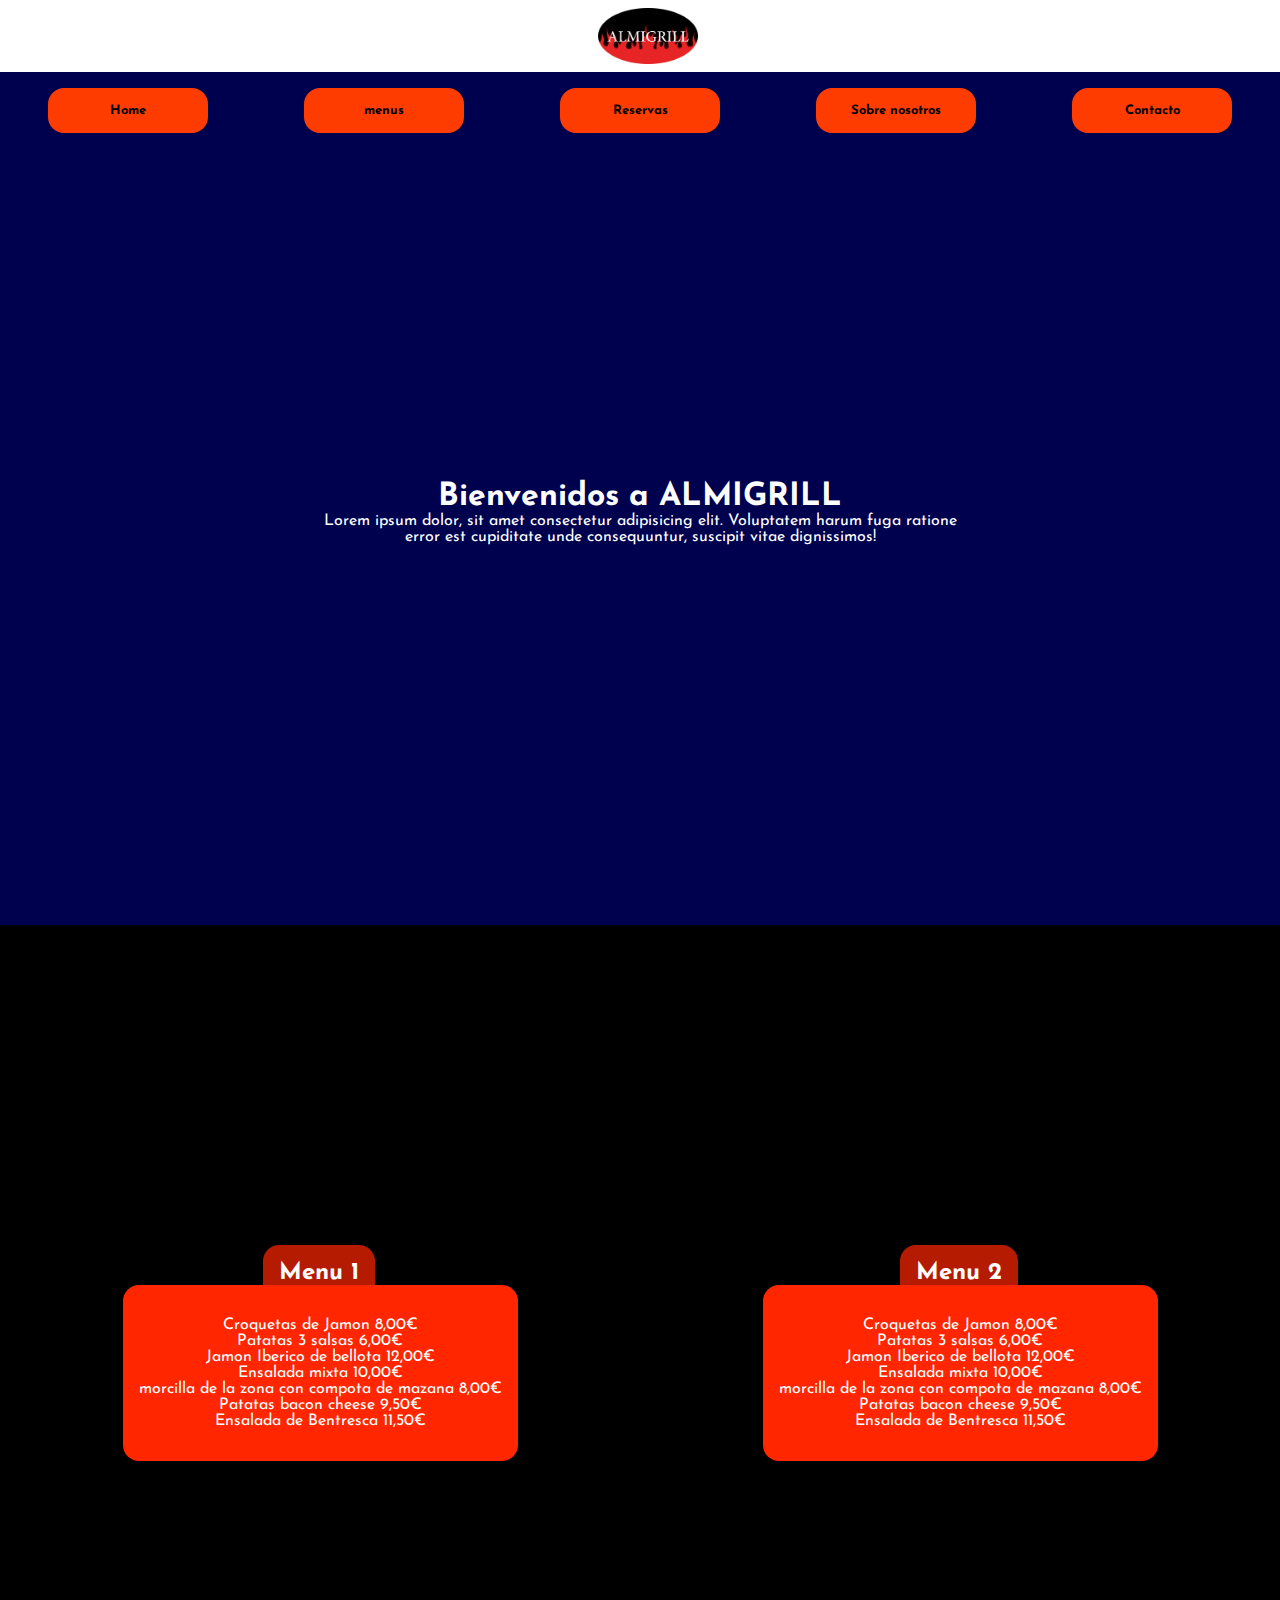
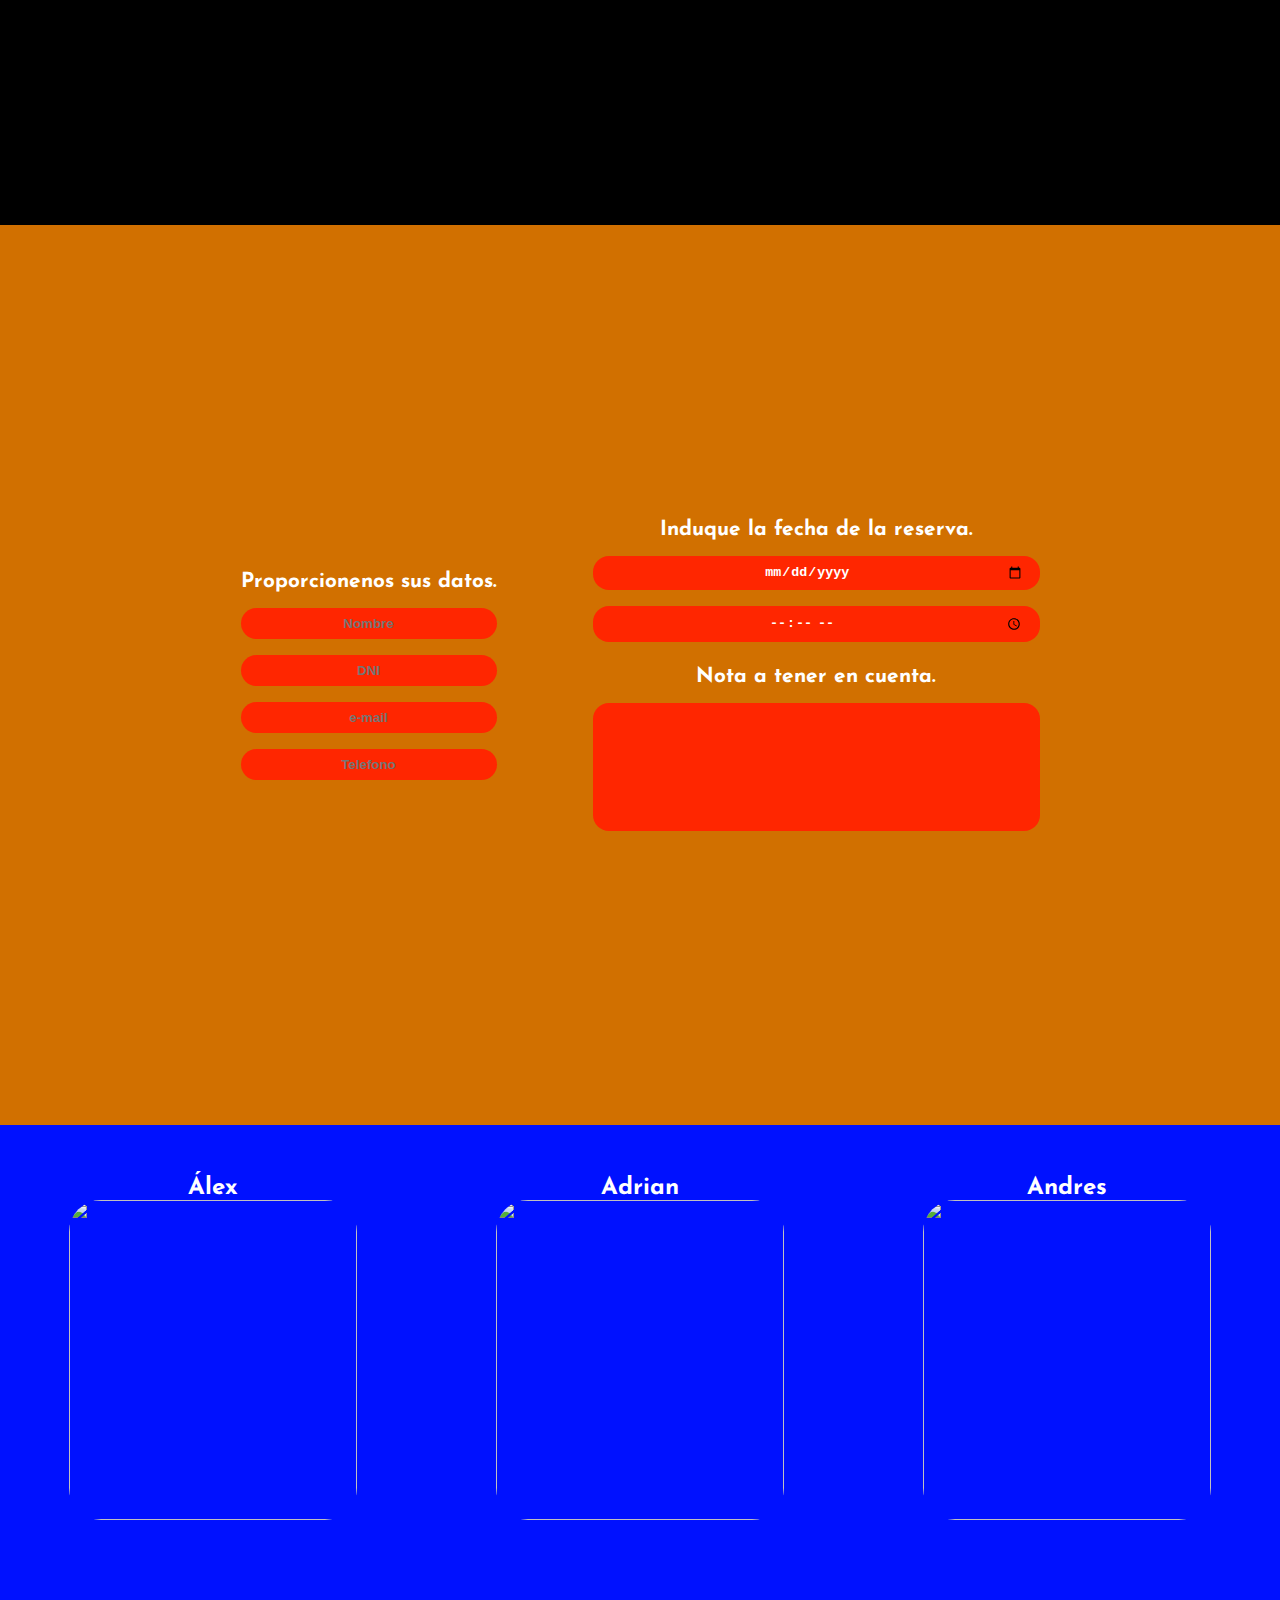
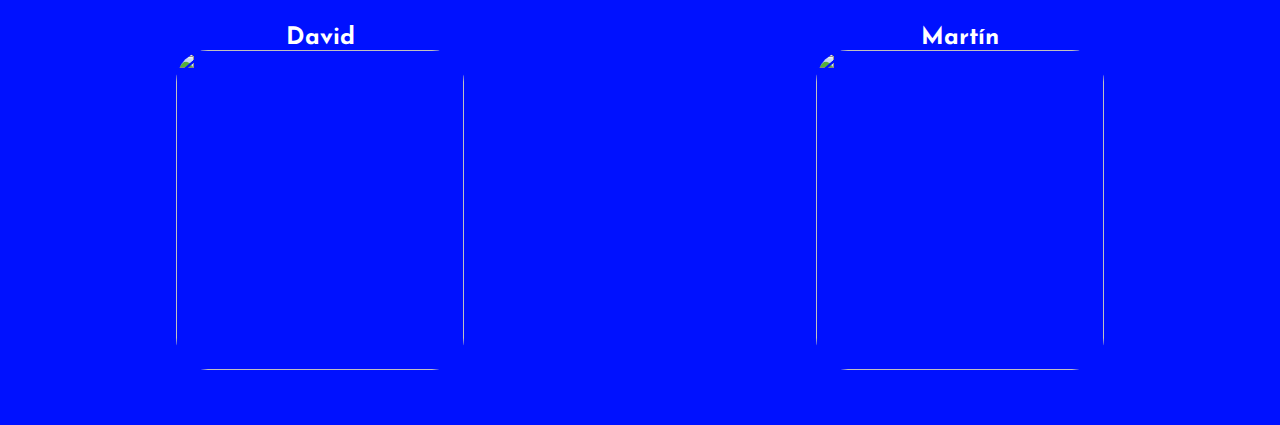
==== restaurante/index.html @ 79f23be7 "Update and rename rest.html to index.html" ====
<!DOCTYPE html>
<html lang="es">
<head>
    <meta charset="UTF-8">
    <meta name="viewport" content="width=device-width, initial-scale=1.0">
    <title>Document</title>
    <link rel="stylesheet" href="css/style.css">
    <link rel="stylesheet" href="https://fonts.googleapis.com/css2?family=Josefin+Sans:wght@400;700&family=Poller+One&display=swap">

</head>
<body>

<header>

    <!-- Logo -->
     <div id="logo_barra">
        <img id="logo" src="img/almigrill.png"></a>
     </div>

    <!-- Menu -->
    <div id="menu">
        <div class="referencias">Home</div>
        <div class="referencias">menus</div>
        <div class="referencias">Reservas</div>
        <div class="referencias">Sobre nosotros</div>
        <div class="referencias">Contacto</div>
    </div>

<!--Enunciado principal-->

    <main class="main-section">
        <section class="hero-home-page">
            <div class="wrap-hero-home-page">
                <h1>Bienvenidos a ALMIGRILL</h1>
                <p>Lorem ipsum dolor, sit amet consectetur adipisicing elit. Voluptatem harum fuga ratione error est cupiditate unde consequuntur, suscipit vitae dignissimos!</p>
            </div>
        </section>
    </div>
    </main>

</header>

<!--Menus carta Andres-->
    <div id="carta">
        <div class="titulo_menus">
            <h2>Menu 1</h2>
            <h2>Menu 2</h2>
        </div>
        <div id="menus">
        
            <div id="menu_1">
                <ul>
                    <li>Croquetas de Jamon 8,00€</li>
                    <li>Patatas 3 salsas 6,00€</li>
                    <li>Jamon Iberico de bellota 12,00€</li>
                    <li>Ensalada mixta 10,00€</li>
                    <li>morcilla de la zona con compota de mazana 8,00€</li>
                    <li>Patatas bacon cheese 9,50€</li>
                    <li>Ensalada de Bentresca 11,50€</li>
                </ul>
            </div>

            <div id="menu_2">
                <ul>
                    <li>Croquetas de Jamon 8,00€</li>
                    <li>Patatas 3 salsas 6,00€</li>
                    <li>Jamon Iberico de bellota 12,00€</li>
                    <li>Ensalada mixta 10,00€</li>
                    <li>morcilla de la zona con compota de mazana 8,00€</li>
                    <li>Patatas bacon cheese 9,50€</li>
                    <li>Ensalada de Bentresca 11,50€</li>
                </ul>
            </div>
        </div>
    </div>
    <!-- Reservas -->
    <div id="padre_reserva">
        <div id="nombre_apellido">
            <label for="">Proporcionenos sus datos.</label>
            <input type="text" placeholder="Nombre">
            <input type="text" placeholder="DNI">
            <input type="text" placeholder="e-mail">
            <input type="text" placeholder="Telefono" style="margin-bottom: 0;">
        </div>

         <div id="fecha">
            <label>Induque la fecha de la reserva.</label>
            <input type="date">
            <input type="time">
            <label id="lab_nota">Nota a tener en cuenta.</label>
            <textarea id="nota" name="descripcion" rows="4" cols="50"></textarea>
         </div>
    </div>

    <!-- Sobre nosotros -->
    <div id="padre_nosotros">
        <div id="integrantes">
            <h2>Álex</h2>
            <img src="img/alex.jpeg">
        </div>
        <div id="integrantes">
            <h2>Adrian</h2>
            <img src="img/adrian.jpeg">
        </div>
        <div id="integrantes">
            <h2>Andres</h2>
            <img src="img/andres.jpeg">
        </div>
        <div id="integrantes">
            <h2>David</h2>
            <img src="img/david.jpeg">
        </div>
        <div id="integrantes">
            <h2>Martín</h2>
            <img src="img/hombre1.jpeg">
        </div>
    </div>

<!--Pie de pagina-->
</body>
<footer class="footer">

</footer>

</html>
---- restaurante/css/style.css ----
* {
    margin: 0;
    padding: 0;
}

header {
    background-color: rgb(0, 1, 78);
}

/*Colores predeterminados*/

:root   {
    --main-c:#8d8d8d;
    --black-c:#000;
}

/** Estilos generales**/

html    {
    font-family: 'Josefin Sans', sans-serif;
}

/* Logo */
#logo_barra {
    background-color: rgb(255, 255, 255);
    display: flex;
    align-items: center;
    justify-content: center;
}

#logo {
    margin-top: 0.5rem;
    margin-bottom: 0.5rem;
    width: auto;
    height: 3.5rem;
    margin-left: 1rem;
    top: 0;
}


/* Menu */
#menu {
    display: flex;
    justify-content: space-around;
    margin-top: 1rem;
}
    
    .referencias {
        background-color: rgb(255, 60, 0);
        padding: 1rem;
        width: 8rem;
        font-size: small;
        text-align: center;
        font-weight: bold;
        border-radius: 1rem;
    }
    
    .referencias:hover {
        background-color: rgb(168, 39, 0);
    }

/*enunciado principal y boton de reserva*/

.wrap-header-hero   {
    background: linear-gradient(to bottom, rgb(0 0 0 / .75), rgb(0 0 0 / .5)), url(https://historia-biografia.com/wp-content/uploads/2023/04/Salt-Bae.jpg);
    background-size: cover;
    background-repeat: no-repeat;
    background-position: center;
}

.hero-home-page {
    height: 88vh;
    display: flex;
    align-items: center;
    justify-content: center;
}

.wrap-hero-home-page    {
    color: #ffffff;
    text-align: center;
    width: 50%;
}

.wrap-hero-home-page p  {
    margin-bottom: 2rem;
}

@media  (max-width:768px){
    .wrap-hero-home-page{
        width: 100%;
        pad: 1rem;
    }
}

/* Menus */

#carta {
    background-color: black;
    height: 100vh;
}

.titulo_menus {
    display: flex;
    justify-content: space-around;
    color: white;
    padding-top: 20rem;
}

.titulo_menus h2 {
    background-color: rgb(180, 27, 0);
    padding: 1rem 1rem 0 1rem;
    border-start-start-radius: 1rem;
    border-start-end-radius: 1rem;
}

#menus {
    display: flex;
    justify-content: space-around;
}

#menu_1, #menu_2 {
    background-color: rgb(255, 38, 0);
    color: rgb(255, 255, 255);
    padding: 2rem 1rem 2rem 1rem;
    text-align: center;
    border-radius: 1rem;
}

#menus li {
    font-style: none;
    list-style-type: none;
}

/* Reserva */
#padre_reserva {
    height: 100vh;
    background-color: rgb(209, 112, 0);
    display: flex;
    flex-direction: row;
    justify-content: center;
    align-items: center;
}

#nombre_apellido {
    display: flex;
    flex-direction: column;
    margin-right: 3rem;
}

#nombre_apellido input {
    margin-bottom: 1rem;
}

#fecha {
    display: flex;
    flex-direction: column;
    margin-left: 3rem;
}

#fecha input {
    margin-bottom: 1rem;
}

#nombre_apellido input, #fecha input {
    background-color: rgb(255, 38, 0);
    color: white;
    border: transparent;
    padding: 0.5rem 1rem 0.5rem 1rem;
    border-radius: 1rem;
    font-weight: bold;
    text-align: center;
}

#nombre_apellido label, #fecha label {
    color: white;
    margin-bottom: 1rem;
    text-align: center;
    font-weight: bold;
    font-size: 1.3rem;
}

#lab_nota {
    margin-top: 0.5rem;
}

#nota {
    resize: none;
    border: transparent;
    background-color: rgb(255, 38, 0);
    border-radius: 1rem;
    height: 6rem;
    padding: 1rem;
}

/* Sobre nosotros */
#padre_nosotros {
    height: 100vh;
    background-color: rgb(0, 17, 255);
    display: flex;
    justify-content: space-around;
    flex-wrap: wrap;
    text-align: center;
    align-items: center;
}

#integrantes {
    color: white;
    flex: 33%;
}

#integrantes img {
    width: 18rem;
    height: 20rem;
    border-radius: 2rem;
}
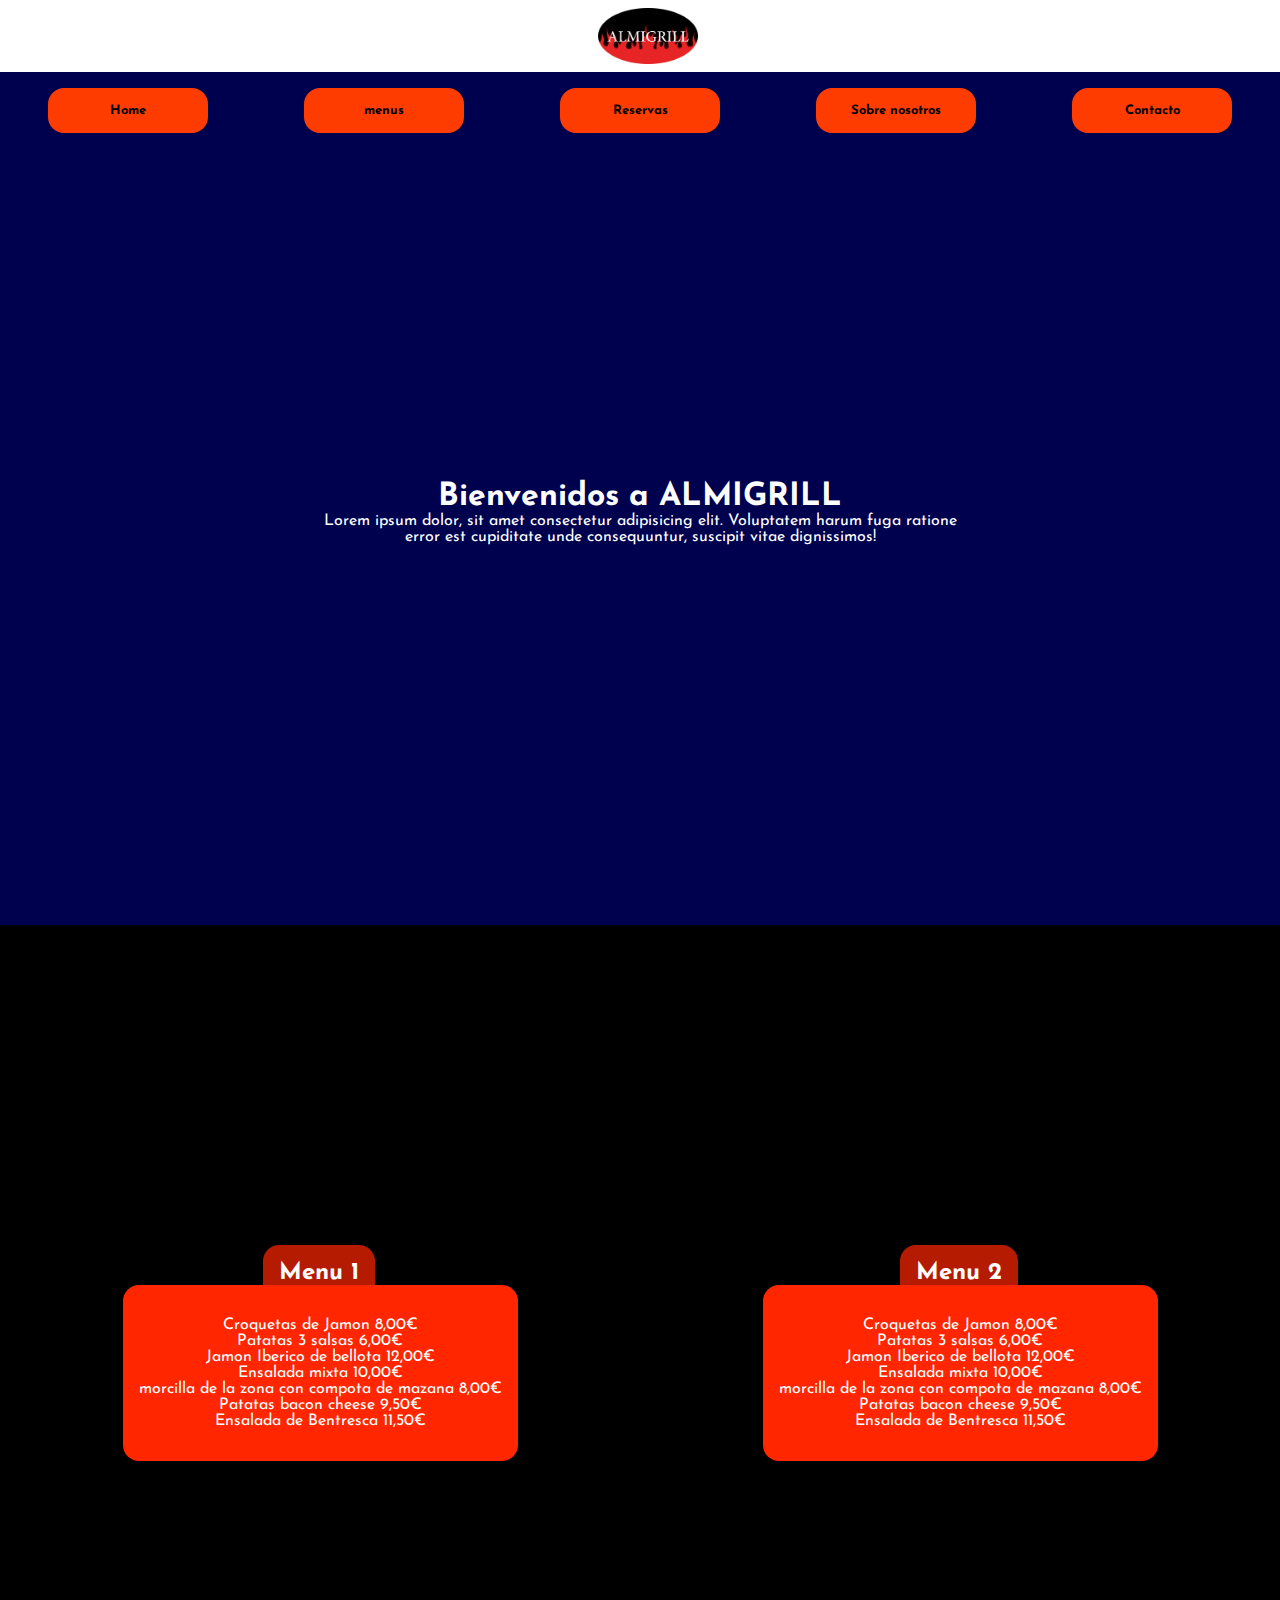
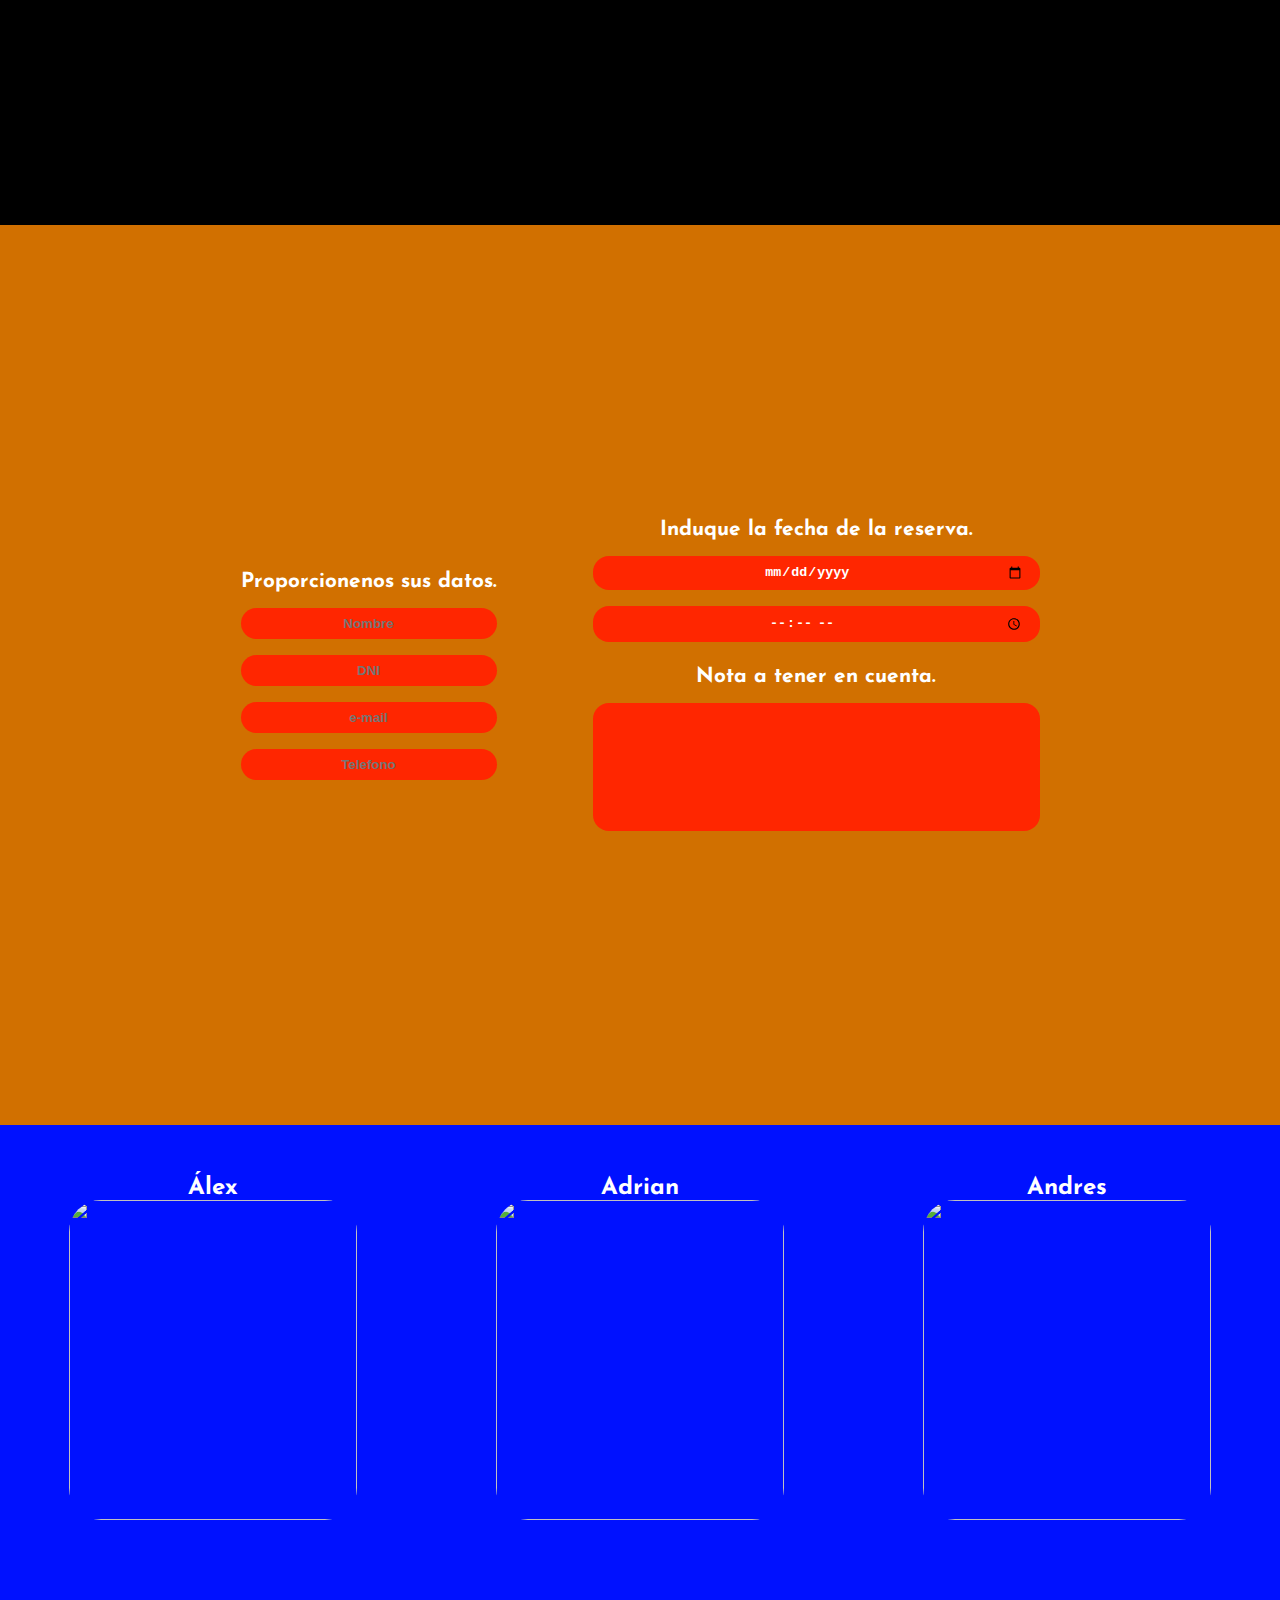
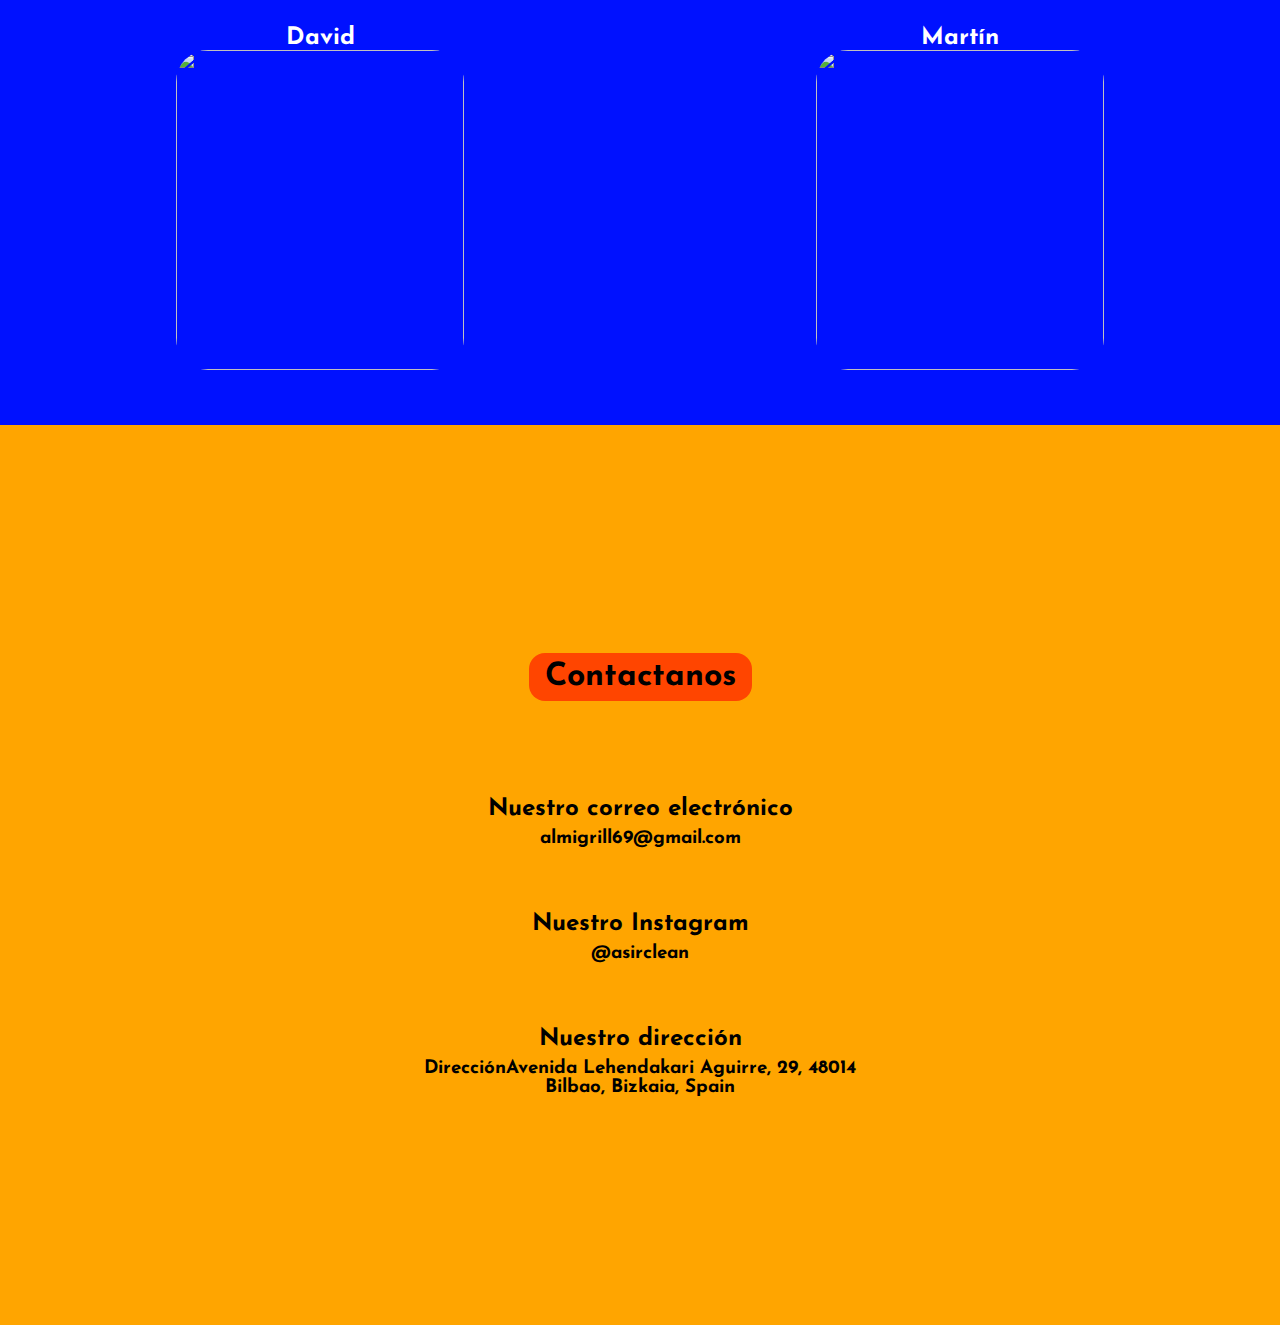
==== commit 1acbe9b0: "Update index.html" ====
--- a/restaurante/index.html
+++ b/restaurante/index.html
@@ -116,6 +116,25 @@
         </div>
     </div>
 
+    <!-- Contacto -->
+    <div id="padre_contacto">
+        <div>
+            <h1>Contactanos</h1>
+        </div>
+        <div>
+            <h2>Nuestro correo electrónico</h2>
+            <h3>almigrill69@gmail.com</h3>
+        </div>
+        <div>
+            <h2>Nuestro Instagram</h2>
+            <h3>@asirclean</h3>
+        </div>
+        <div>
+            <h2>Nuestro dirección</h2>
+            <h3 style="width: 30rem;">DirecciónAvenida Lehendakari Aguirre, 29, 48014 Bilbao, Bizkaia, Spain</h3>
+        </div>
+    </div>
+
 <!--Pie de pagina-->
 </body>
 <footer class="footer">
--- a/restaurante/css/style.css
+++ b/restaurante/css/style.css
@@ -213,3 +213,29 @@
     height: 20rem;
     border-radius: 2rem;
 }
+
+/* Contacto */
+#padre_contacto {
+    height: 100vh;
+    background-color: orange;
+    display: flex;
+    flex-direction: column;
+    justify-content: center;
+    align-items: center;
+    text-align: center;
+}
+
+#padre_contacto h1 {
+    margin-bottom: 2rem;
+    background-color: orangered;
+    padding: 0.5rem 1rem 0.5rem 1rem;
+    border-radius: 1rem;
+}
+
+#padre_contacto h2 {
+    margin-top: 4rem;
+}
+
+#padre_contacto h3 {
+    margin-top: 0.5rem;
+}
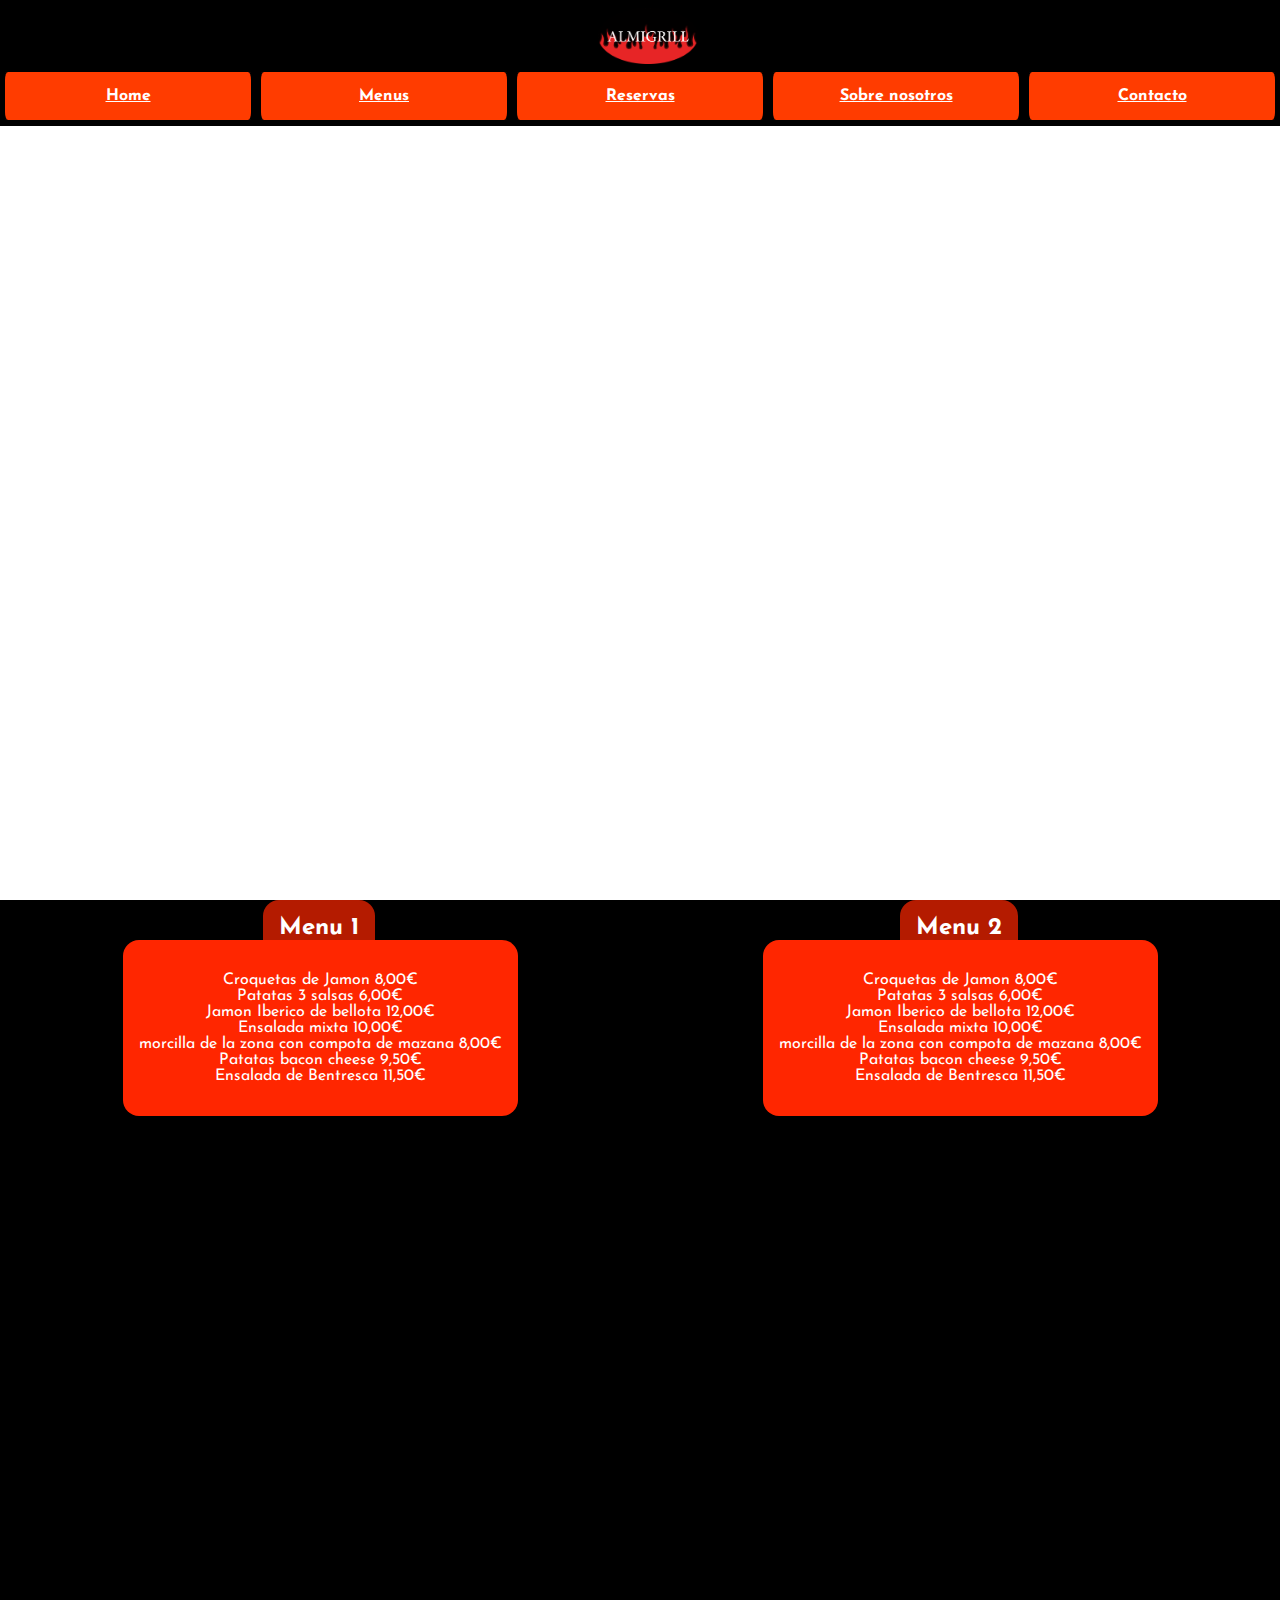
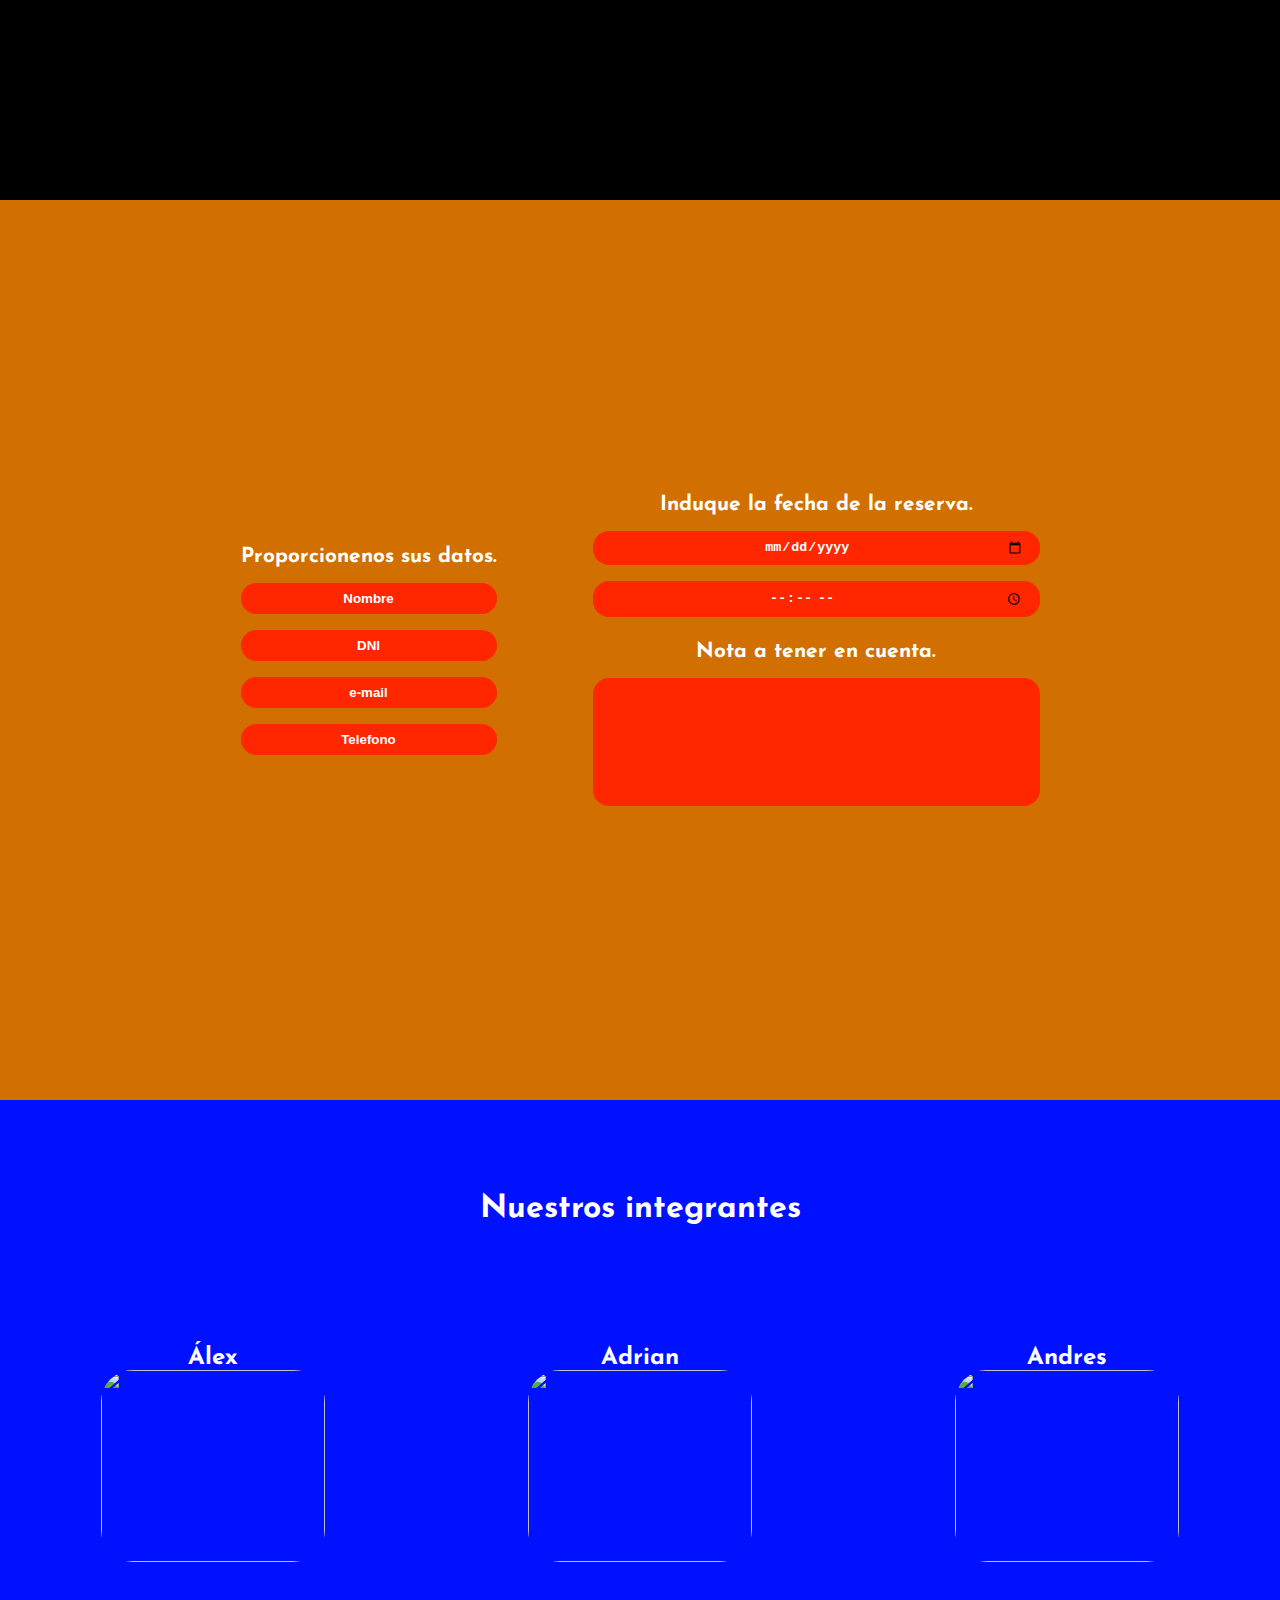
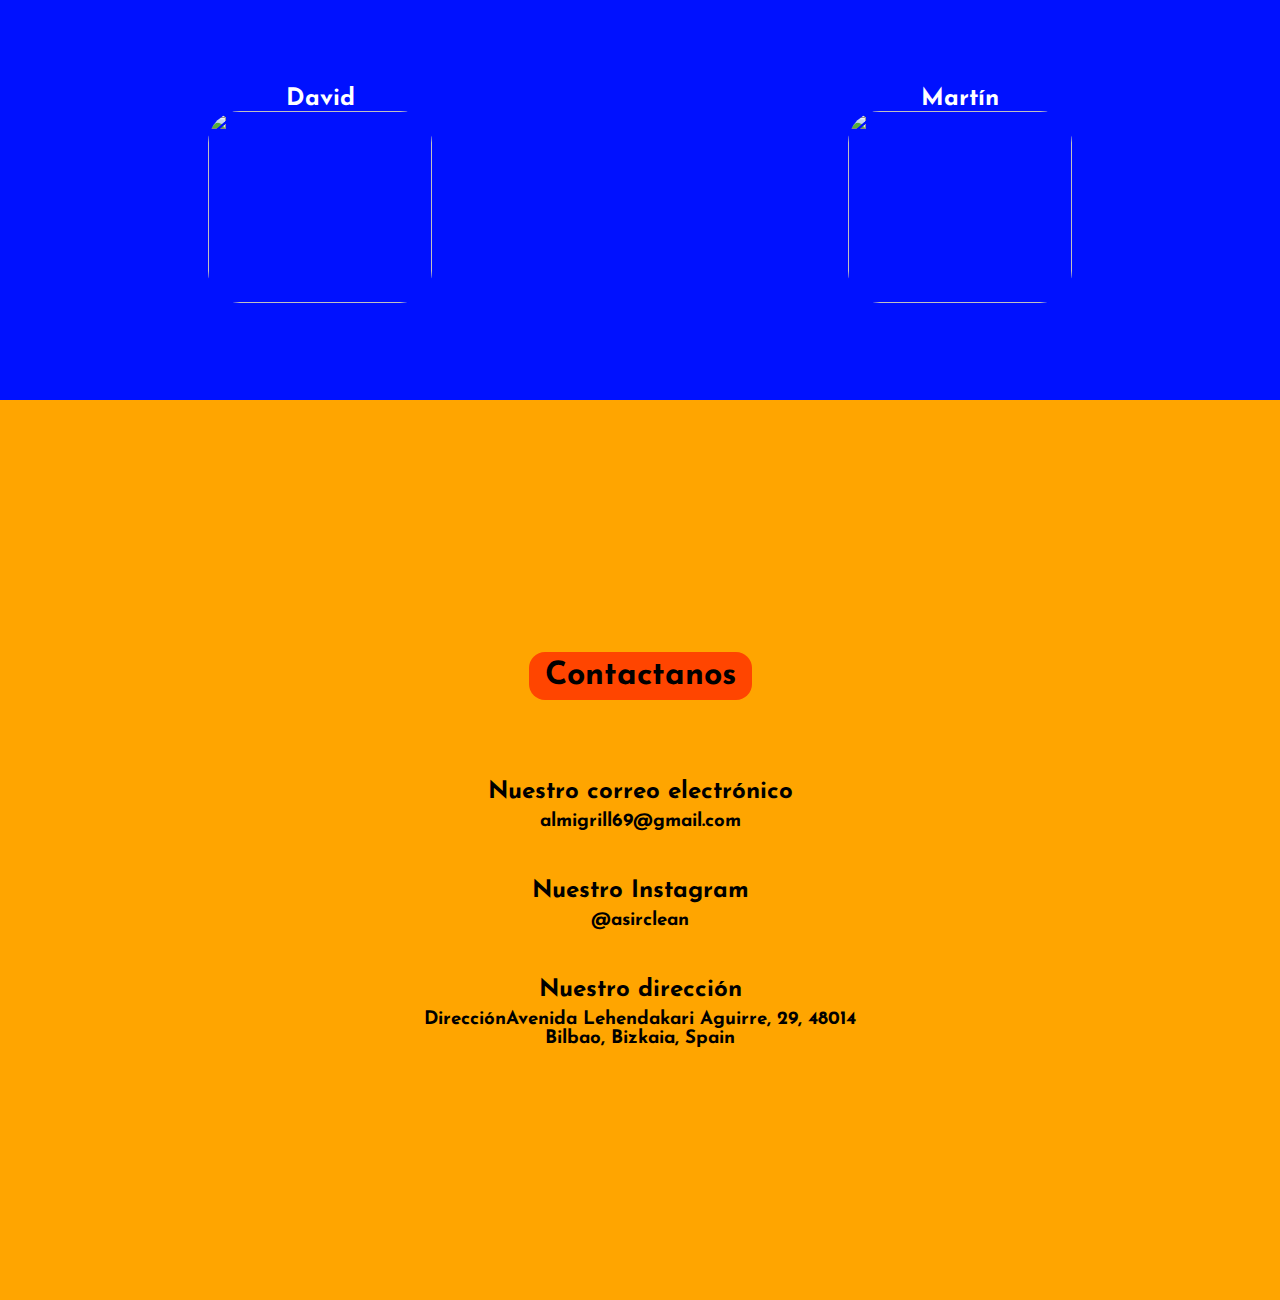
==== commit 8c4a9591: "Update index.html" ====
--- a/restaurante/index.html
+++ b/restaurante/index.html
@@ -13,30 +13,28 @@
 <header>
 
     <!-- Logo -->
-     <div id="logo_barra">
-        <img id="logo" src="img/almigrill.png"></a>
-     </div>
+    <div id="barra">
+        <div id="logo_barra">
+            <img id="logo" src="img/almigrill.png"></a>
+        </div>
 
-    <!-- Menu -->
-    <div id="menu">
-        <div class="referencias">Home</div>
-        <div class="referencias">menus</div>
-        <div class="referencias">Reservas</div>
-        <div class="referencias">Sobre nosotros</div>
-        <div class="referencias">Contacto</div>
+        <!-- Menu -->
+        <div id="menu">
+            <a href="#enunciado" class="referencias">Home</a>
+            <a href="#carta" class="referencias">Menus</a>
+            <a href="#padre_reserva" class="referencias">Reservas</a>
+            <a href="#padre_nosotros" class="referencias">Sobre nosotros</a>
+            <a href="#padre_contacto" class="referencias">Contacto</a>
+        </div>
     </div>
+ 
 
 <!--Enunciado principal-->
 
-    <main class="main-section">
-        <section class="hero-home-page">
-            <div class="wrap-hero-home-page">
-                <h1>Bienvenidos a ALMIGRILL</h1>
-                <p>Lorem ipsum dolor, sit amet consectetur adipisicing elit. Voluptatem harum fuga ratione error est cupiditate unde consequuntur, suscipit vitae dignissimos!</p>
-            </div>
-        </section>
+    <div id="enunciado">
+        <h1>¡Bienvenidos a Almigrill</h1>
+        <h3>Este es nuestro restaurante en el que podras en</h3>
     </div>
-    </main>
 
 </header>
 
@@ -94,25 +92,28 @@
 
     <!-- Sobre nosotros -->
     <div id="padre_nosotros">
+        <div id="titulo_nosotros">
+            <h1>Nuestros integrantes</h1>
+        </div>
         <div id="integrantes">
             <h2>Álex</h2>
-            <img src="img/alex.jpeg">
+            <img src="img/demas.jpg">
         </div>
         <div id="integrantes">
             <h2>Adrian</h2>
-            <img src="img/adrian.jpeg">
+            <img src="img/demas.jpg">
         </div>
         <div id="integrantes">
             <h2>Andres</h2>
-            <img src="img/andres.jpeg">
+            <img src="img/andres.jpg">
         </div>
-        <div id="integrantes">
+        <div id="integrantes" style="padding-bottom: 2rem;">
             <h2>David</h2>
-            <img src="img/david.jpeg">
+            <img src="img/demas.jpg">
         </div>
-        <div id="integrantes">
+        <div id="integrantes" style="padding-bottom: 2rem;">
             <h2>Martín</h2>
-            <img src="img/hombre1.jpeg">
+            <img src="img/demas.jpg">
         </div>
     </div>
 
--- a/restaurante/css/style.css
+++ b/restaurante/css/style.css
@@ -4,25 +4,24 @@
 }
 
 header {
-    background-color: rgb(0, 1, 78);
-}
-
-/*Colores predeterminados*/
-
-:root   {
-    --main-c:#8d8d8d;
-    --black-c:#000;
-}
-
-/** Estilos generales**/
+    background-image: url(../img/restaurante.jpg);
+    background-size: cover;
+    background-repeat: no-repeat;
+}
 
 html    {
     font-family: 'Josefin Sans', sans-serif;
 }
 
+/* Barra */
+#barra {
+    position: fixed;
+    width: 100%;
+}
+
 /* Logo */
 #logo_barra {
-    background-color: rgb(255, 255, 255);
+    background-color: rgb(0, 0, 0);
     display: flex;
     align-items: center;
     justify-content: center;
@@ -42,17 +41,22 @@
 #menu {
     display: flex;
     justify-content: space-around;
-    margin-top: 1rem;
+    background-color: black;
+    padding-bottom: 0.4rem;
 }
     
     .referencias {
+        color: white;
         background-color: rgb(255, 60, 0);
         padding: 1rem;
         width: 8rem;
-        font-size: small;
+        font-size: medium;
         text-align: center;
         font-weight: bold;
-        border-radius: 1rem;
+        flex: 20%;
+        border-right: 5px solid rgb(0, 0, 0);
+        border-left: 5px solid rgb(0, 0, 0);
+        border-radius: 0.5rem;
     }
     
     .referencias:hover {
@@ -61,39 +65,15 @@
 
 /*enunciado principal y boton de reserva*/
 
-.wrap-header-hero   {
-    background: linear-gradient(to bottom, rgb(0 0 0 / .75), rgb(0 0 0 / .5)), url(https://historia-biografia.com/wp-content/uploads/2023/04/Salt-Bae.jpg);
-    background-size: cover;
-    background-repeat: no-repeat;
-    background-position: center;
-}
-
-.hero-home-page {
-    height: 88vh;
-    display: flex;
-    align-items: center;
-    justify-content: center;
-}
-
-.wrap-hero-home-page    {
-    color: #ffffff;
-    text-align: center;
-    width: 50%;
-}
-
-.wrap-hero-home-page p  {
-    margin-bottom: 2rem;
-}
-
-@media  (max-width:768px){
-    .wrap-hero-home-page{
-        width: 100%;
-        pad: 1rem;
-    }
+#enunciado {
+    height: 100vh;
+    display: flex;
+    justify-content: center;
+    align-items: center;
+    color: white;
 }
 
 /* Menus */
-
 #carta {
     background-color: black;
     height: 100vh;
@@ -103,7 +83,6 @@
     display: flex;
     justify-content: space-around;
     color: white;
-    padding-top: 20rem;
 }
 
 .titulo_menus h2 {
@@ -116,6 +95,7 @@
 #menus {
     display: flex;
     justify-content: space-around;
+    align-items: center;
 }
 
 #menu_1, #menu_2 {
@@ -151,6 +131,10 @@
     margin-bottom: 1rem;
 }
 
+::placeholder {
+    color: white;
+}
+
 #fecha {
     display: flex;
     flex-direction: column;
@@ -203,14 +187,20 @@
     align-items: center;
 }
 
+#titulo_nosotros {
+    padding-top: 2rem;
+    flex: 100%;
+    color: white;
+}
+
 #integrantes {
     color: white;
     flex: 33%;
 }
 
 #integrantes img {
-    width: 18rem;
-    height: 20rem;
+    width: 14rem;
+    height: 12rem;
     border-radius: 2rem;
 }
 
@@ -233,7 +223,7 @@
 }
 
 #padre_contacto h2 {
-    margin-top: 4rem;
+    margin-top: 3rem;
 }
 
 #padre_contacto h3 {
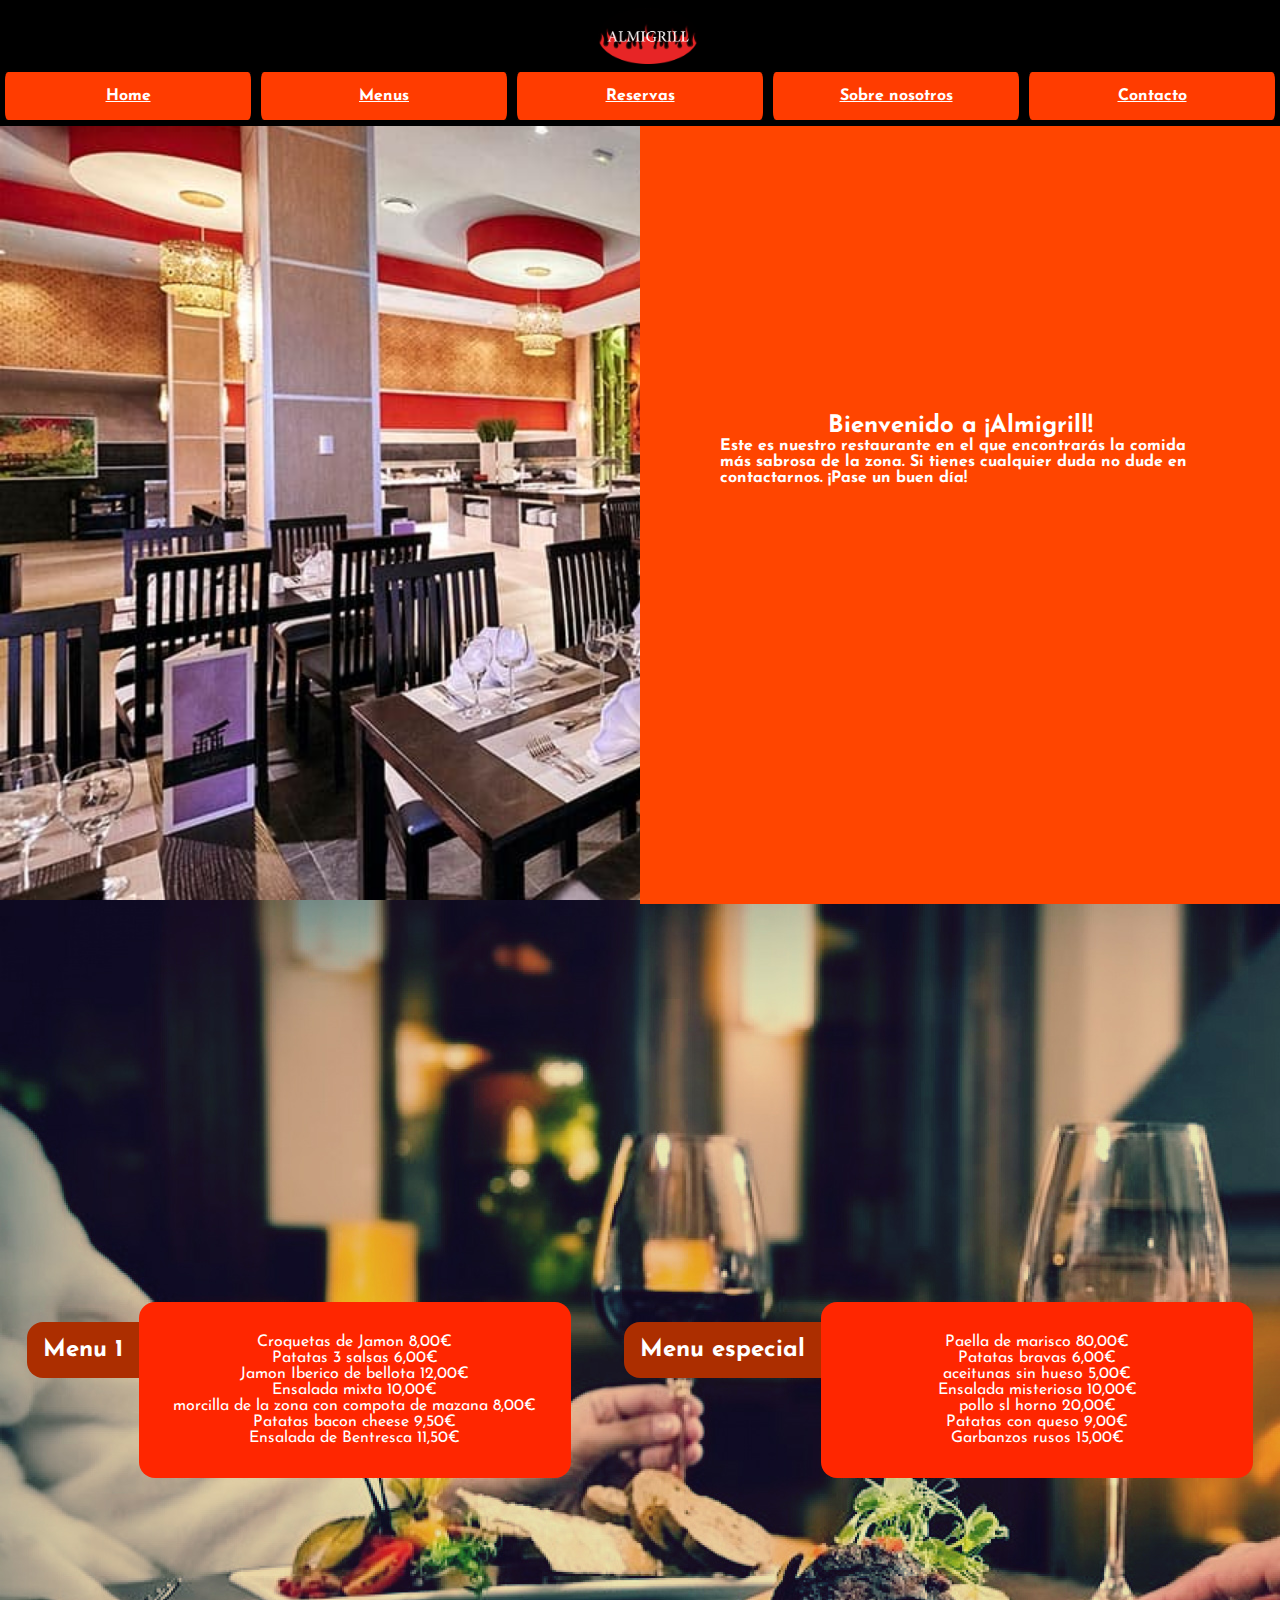
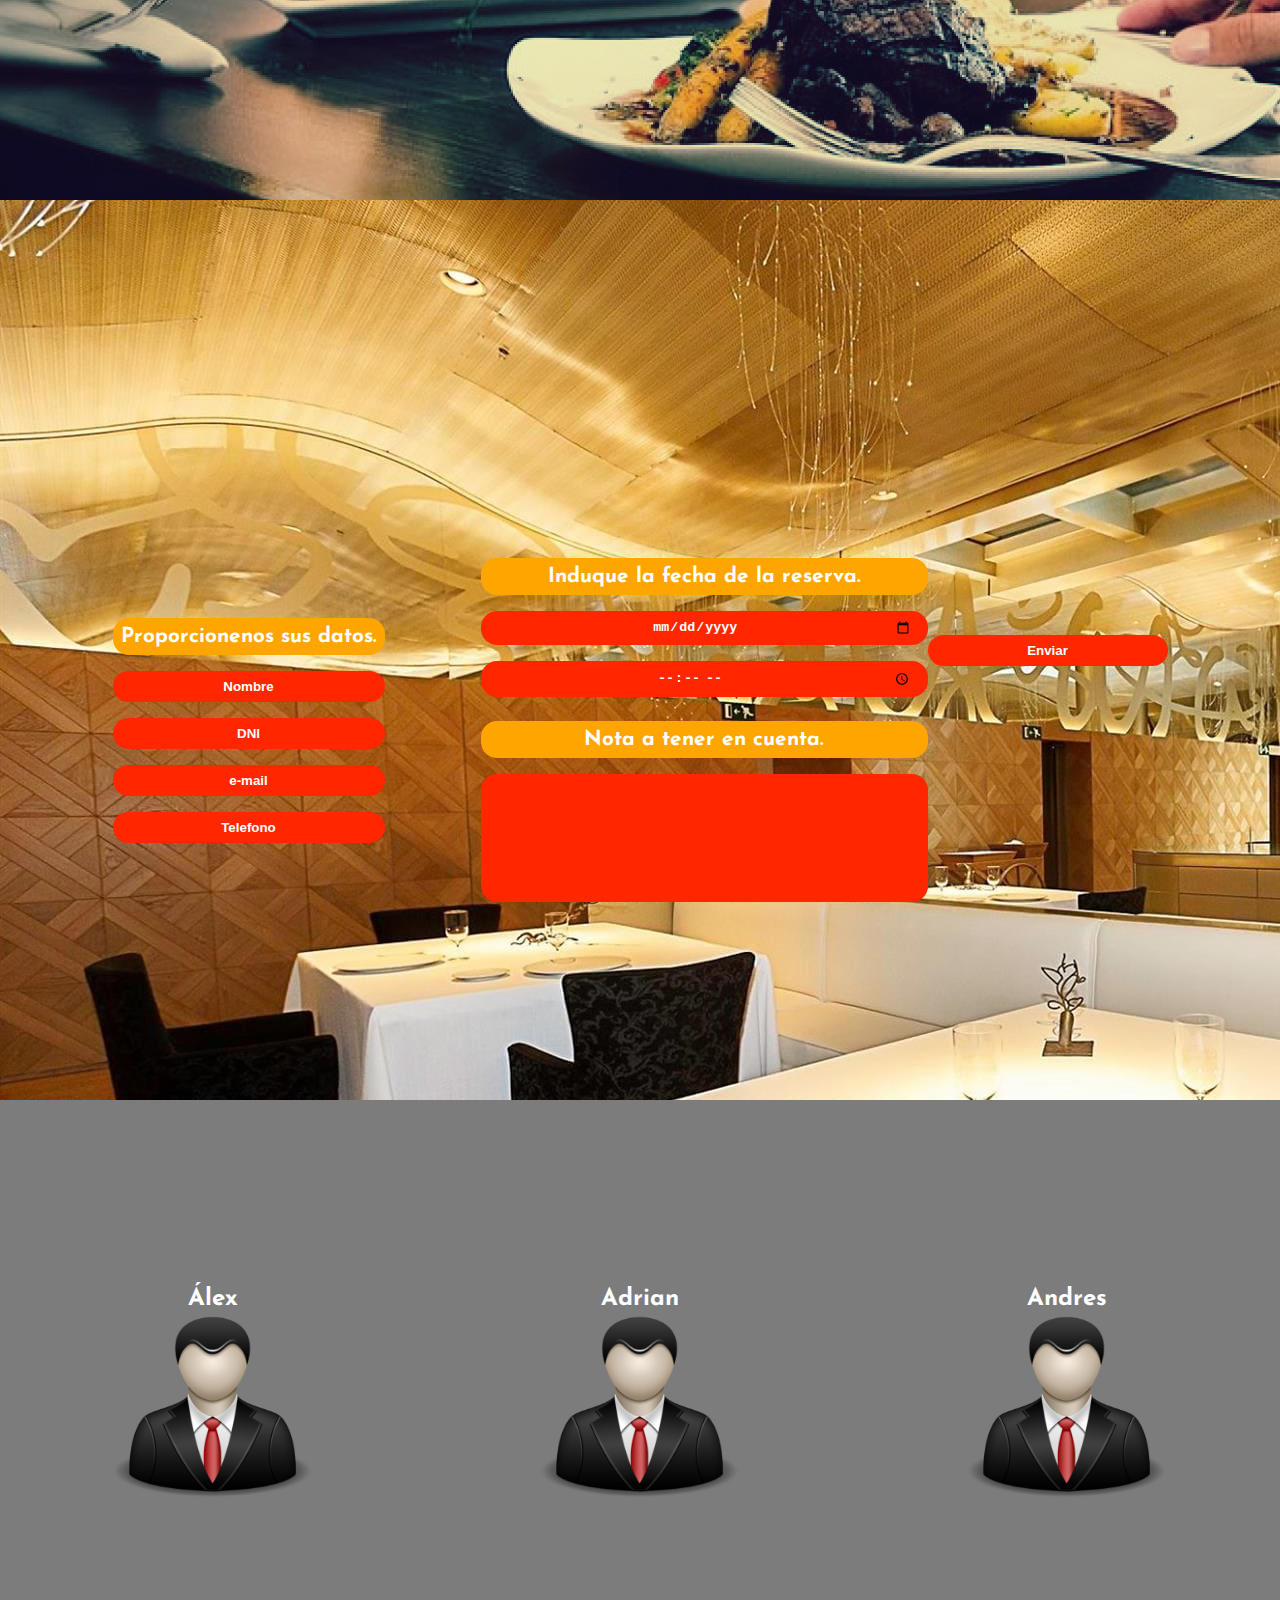
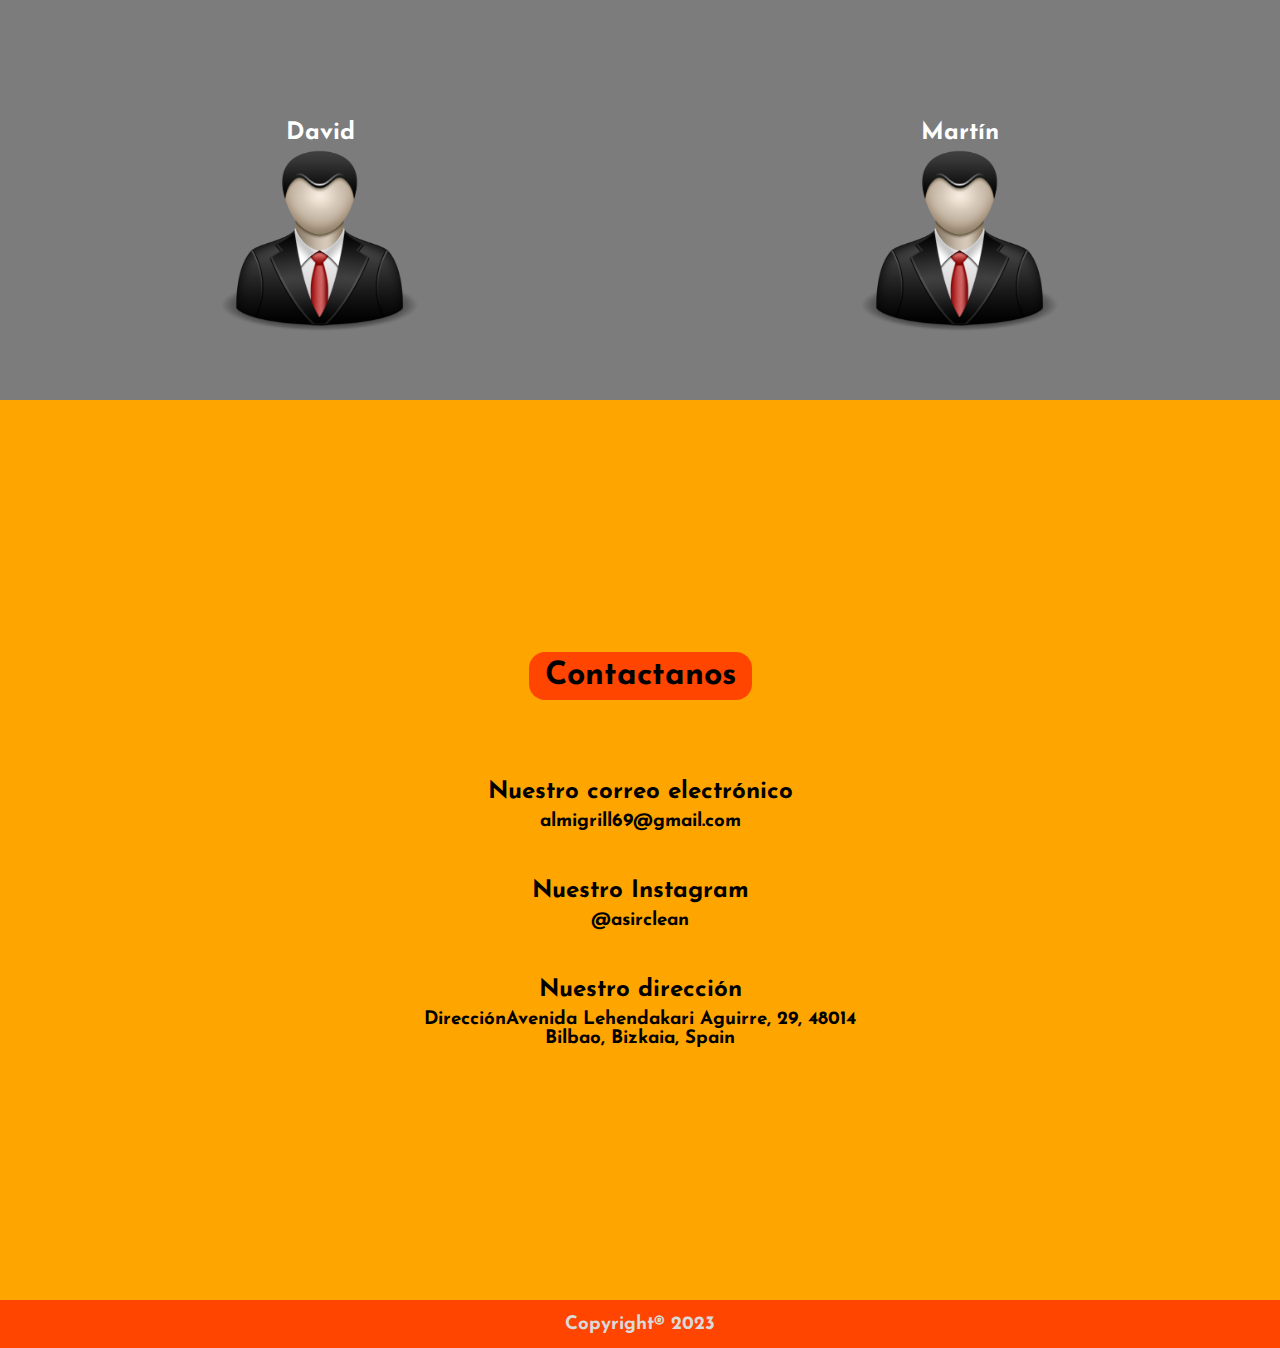
==== commit 91875b4c: "Add files via upload" ====
--- a/restaurante/index.html
+++ b/restaurante/index.html
@@ -32,20 +32,21 @@
 <!--Enunciado principal-->
 
     <div id="enunciado">
-        <h1>¡Bienvenidos a Almigrill</h1>
-        <h3>Este es nuestro restaurante en el que podras en</h3>
+        <div id="presentacion">
+            <div id="bienvenida">
+                <h2>Bienvenido a ¡Almigrill!</h2>
+            </div id="texto">
+                <div><h4>Este es nuestro restaurante en el que encontrarás la comida más sabrosa de la zona. Si tienes cualquier duda no dude en contactarnos. ¡Pase un buen día!</h4>
+            </div>
+        </div>
     </div>
 
 </header>
 
 <!--Menus carta Andres-->
     <div id="carta">
-        <div class="titulo_menus">
-            <h2>Menu 1</h2>
-            <h2>Menu 2</h2>
-        </div>
         <div id="menus">
-        
+            <h2 class="titulo_menus">Menu 1</h2>
             <div id="menu_1">
                 <ul>
                     <li>Croquetas de Jamon 8,00€</li>
@@ -57,16 +58,18 @@
                     <li>Ensalada de Bentresca 11,50€</li>
                 </ul>
             </div>
-
+        </div>
+        <div id="menus">
+            <h2 class="titulo_menus">Menu especial</h2>
             <div id="menu_2">
                 <ul>
-                    <li>Croquetas de Jamon 8,00€</li>
-                    <li>Patatas 3 salsas 6,00€</li>
-                    <li>Jamon Iberico de bellota 12,00€</li>
-                    <li>Ensalada mixta 10,00€</li>
-                    <li>morcilla de la zona con compota de mazana 8,00€</li>
-                    <li>Patatas bacon cheese 9,50€</li>
-                    <li>Ensalada de Bentresca 11,50€</li>
+                    <li>Paella de marisco 80,00€</li>
+                    <li>Patatas bravas 6,00€</li>
+                    <li>aceitunas sin hueso 5,00€</li>
+                    <li>Ensalada misteriosa 10,00€</li>
+                    <li>pollo sl horno 20,00€</li>
+                    <li>Patatas con queso 9,00€</li>
+                    <li>Garbanzos rusos 15,00€</li>
                 </ul>
             </div>
         </div>
@@ -88,32 +91,32 @@
             <label id="lab_nota">Nota a tener en cuenta.</label>
             <textarea id="nota" name="descripcion" rows="4" cols="50"></textarea>
          </div>
+         <div>
+            <input type="submit" value="Enviar" id="submit">
+         </div>
     </div>
 
     <!-- Sobre nosotros -->
     <div id="padre_nosotros">
-        <div id="titulo_nosotros">
-            <h1>Nuestros integrantes</h1>
-        </div>
         <div id="integrantes">
             <h2>Álex</h2>
-            <img src="img/demas.jpg">
+            <img src="img/trabajador.png">
         </div>
         <div id="integrantes">
             <h2>Adrian</h2>
-            <img src="img/demas.jpg">
+            <img src="img/trabajador.png">
         </div>
         <div id="integrantes">
             <h2>Andres</h2>
-            <img src="img/andres.jpg">
+            <img src="img/trabajador.png">
         </div>
         <div id="integrantes" style="padding-bottom: 2rem;">
             <h2>David</h2>
-            <img src="img/demas.jpg">
+            <img src="img/trabajador.png">
         </div>
         <div id="integrantes" style="padding-bottom: 2rem;">
             <h2>Martín</h2>
-            <img src="img/demas.jpg">
+            <img src="img/trabajador.png">
         </div>
     </div>
 
@@ -139,7 +142,9 @@
 <!--Pie de pagina-->
 </body>
 <footer class="footer">
-
+    <div id="copy">
+        <h3>Copyright® 2023</h3>
+    </div>
 </footer>
 
 </html>
--- a/restaurante/css/style.css
+++ b/restaurante/css/style.css
@@ -4,9 +4,9 @@
 }
 
 header {
-    background-image: url(../img/restaurante.jpg);
     background-size: cover;
     background-repeat: no-repeat;
+    background-image: url(../img/restaurante.jpeg);
 }
 
 html    {
@@ -68,21 +68,39 @@
 #enunciado {
     height: 100vh;
     display: flex;
-    justify-content: center;
-    align-items: center;
-    color: white;
+    justify-content: right;
+    align-items: center;
+    color: rgb(0, 0, 0);
+}
+
+#presentacion {
+    background-color: orangered;
+    width: 30rem;
+    height: 83vh;
+    color: white;
+    display: flex;
+    align-items: center;
+    flex-direction: column;
+    justify-content: center;
+    padding: 5rem;
 }
 
 /* Menus */
 #carta {
-    background-color: black;
-    height: 100vh;
+    background-color: rgb(255, 128, 128);
+    height: 100vh;
+    display: flex;
+    flex-wrap: wrap;
+    justify-content: space-around;
+    background-image: url(../img/menus.jpeg);
 }
 
 .titulo_menus {
-    display: flex;
-    justify-content: space-around;
-    color: white;
+    color: white;
+    padding: 1rem;
+    background-color: rgb(172, 46, 0);
+    border-top-left-radius: 1rem;
+    border-end-start-radius: 1rem;
 }
 
 .titulo_menus h2 {
@@ -99,11 +117,13 @@
 }
 
 #menu_1, #menu_2 {
+    margin-top: 5rem;
     background-color: rgb(255, 38, 0);
     color: rgb(255, 255, 255);
     padding: 2rem 1rem 2rem 1rem;
     text-align: center;
     border-radius: 1rem;
+    width: 25rem;
 }
 
 #menus li {
@@ -119,12 +139,15 @@
     flex-direction: row;
     justify-content: center;
     align-items: center;
+    flex-wrap: wrap;
+    background-image: url(../img/reserva.jpeg);
 }
 
 #nombre_apellido {
     display: flex;
     flex-direction: column;
     margin-right: 3rem;
+    margin-top: 10rem;
 }
 
 #nombre_apellido input {
@@ -139,6 +162,7 @@
     display: flex;
     flex-direction: column;
     margin-left: 3rem;
+    margin-top: 10rem;
 }
 
 #fecha input {
@@ -161,6 +185,9 @@
     text-align: center;
     font-weight: bold;
     font-size: 1.3rem;
+    background-color: orange;
+    padding: 0.5rem 0.5rem 0.5rem 0.5rem;
+    border-radius: 1rem;
 }
 
 #lab_nota {
@@ -176,10 +203,20 @@
     padding: 1rem;
 }
 
+#submit {
+    width: 15rem;
+    color: rgb(255, 255, 255);
+    background-color: rgb(255, 38, 0);
+    border: transparent;
+    padding: 0.5rem 0 0.5rem 0;
+    border-radius: 1rem;
+    font-weight: bold;
+}
+
 /* Sobre nosotros */
 #padre_nosotros {
     height: 100vh;
-    background-color: rgb(0, 17, 255);
+    background-color: rgb(124, 124, 124);
     display: flex;
     justify-content: space-around;
     flex-wrap: wrap;
@@ -187,15 +224,10 @@
     align-items: center;
 }
 
-#titulo_nosotros {
-    padding-top: 2rem;
-    flex: 100%;
-    color: white;
-}
-
 #integrantes {
     color: white;
     flex: 33%;
+    padding-top: 10rem;
 }
 
 #integrantes img {
@@ -229,3 +261,16 @@
 #padre_contacto h3 {
     margin-top: 0.5rem;
 }
+
+/* Pie de pagina */
+.footer {
+    background-color: orangered;
+    height: 3rem;
+    display: flex;
+    justify-content: space-around;
+    align-items: center;
+}
+
+#copy {
+    color: rgb(218, 218, 218);
+}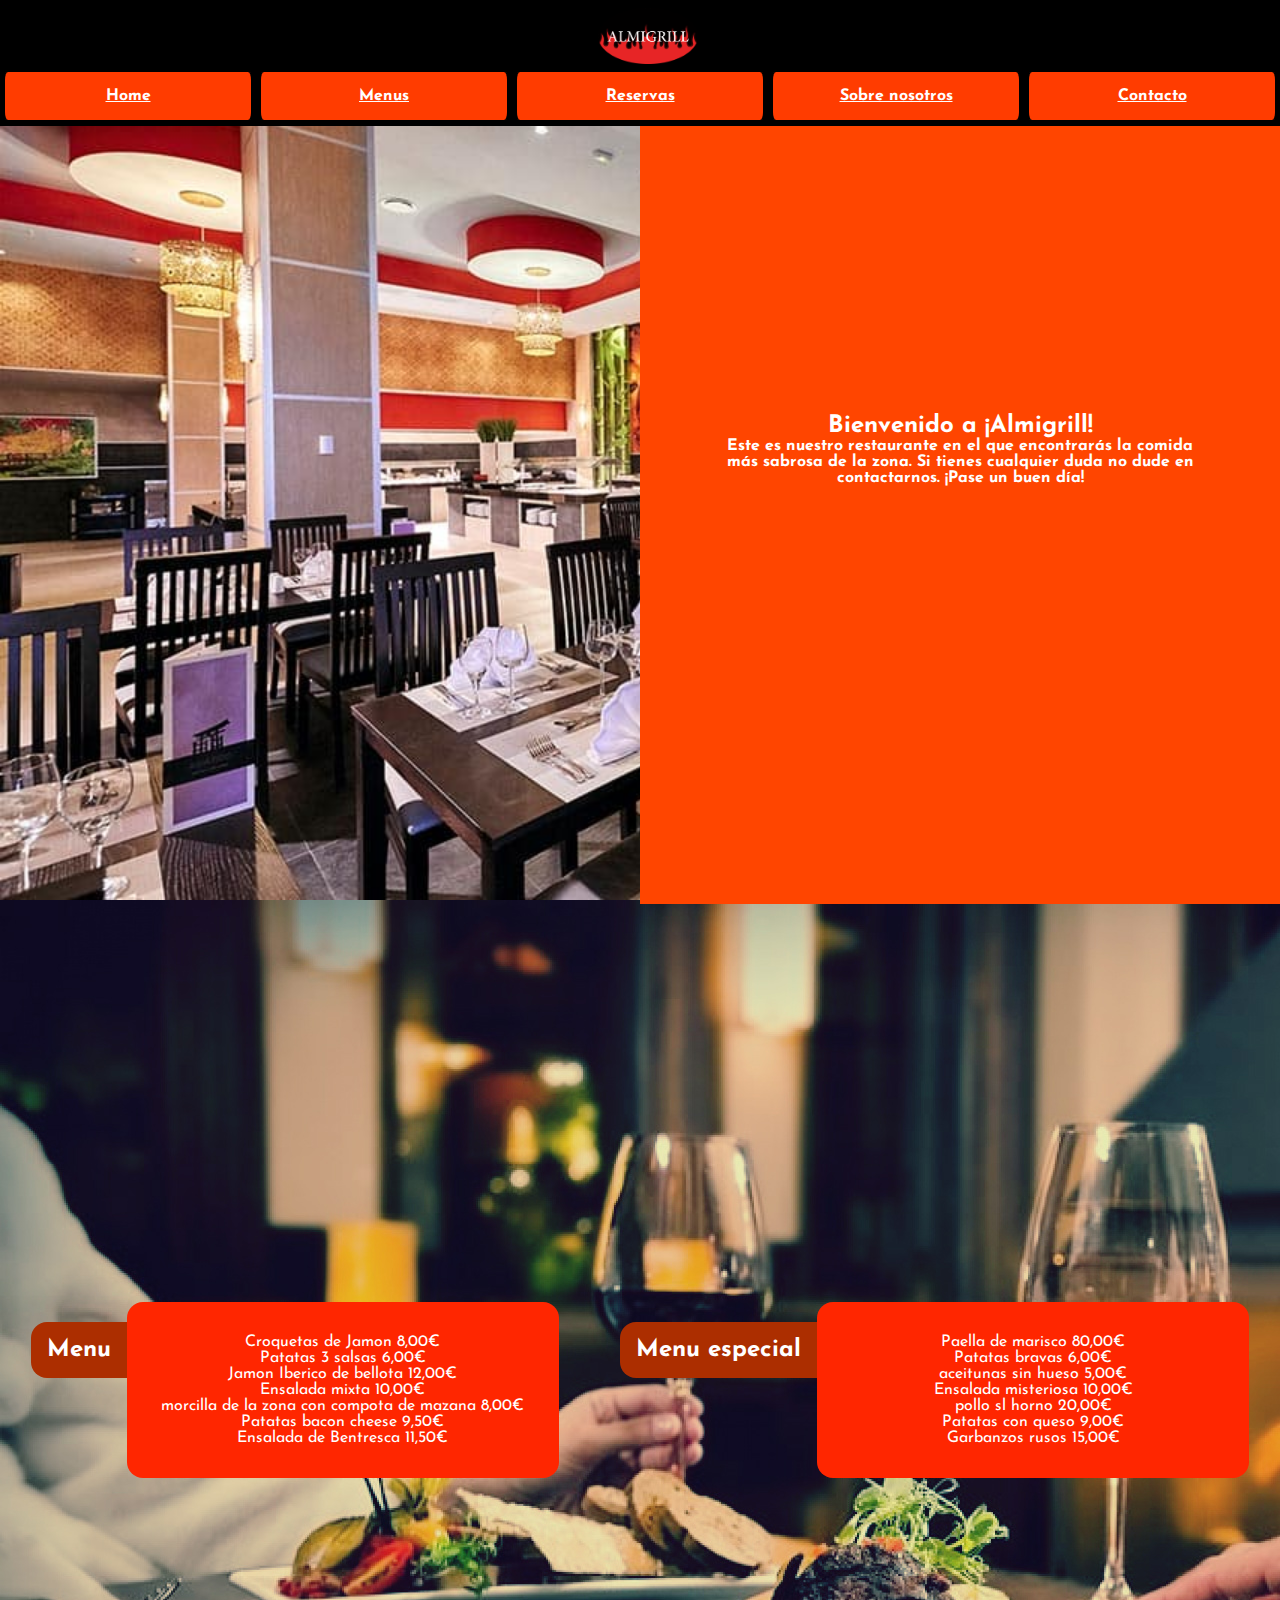
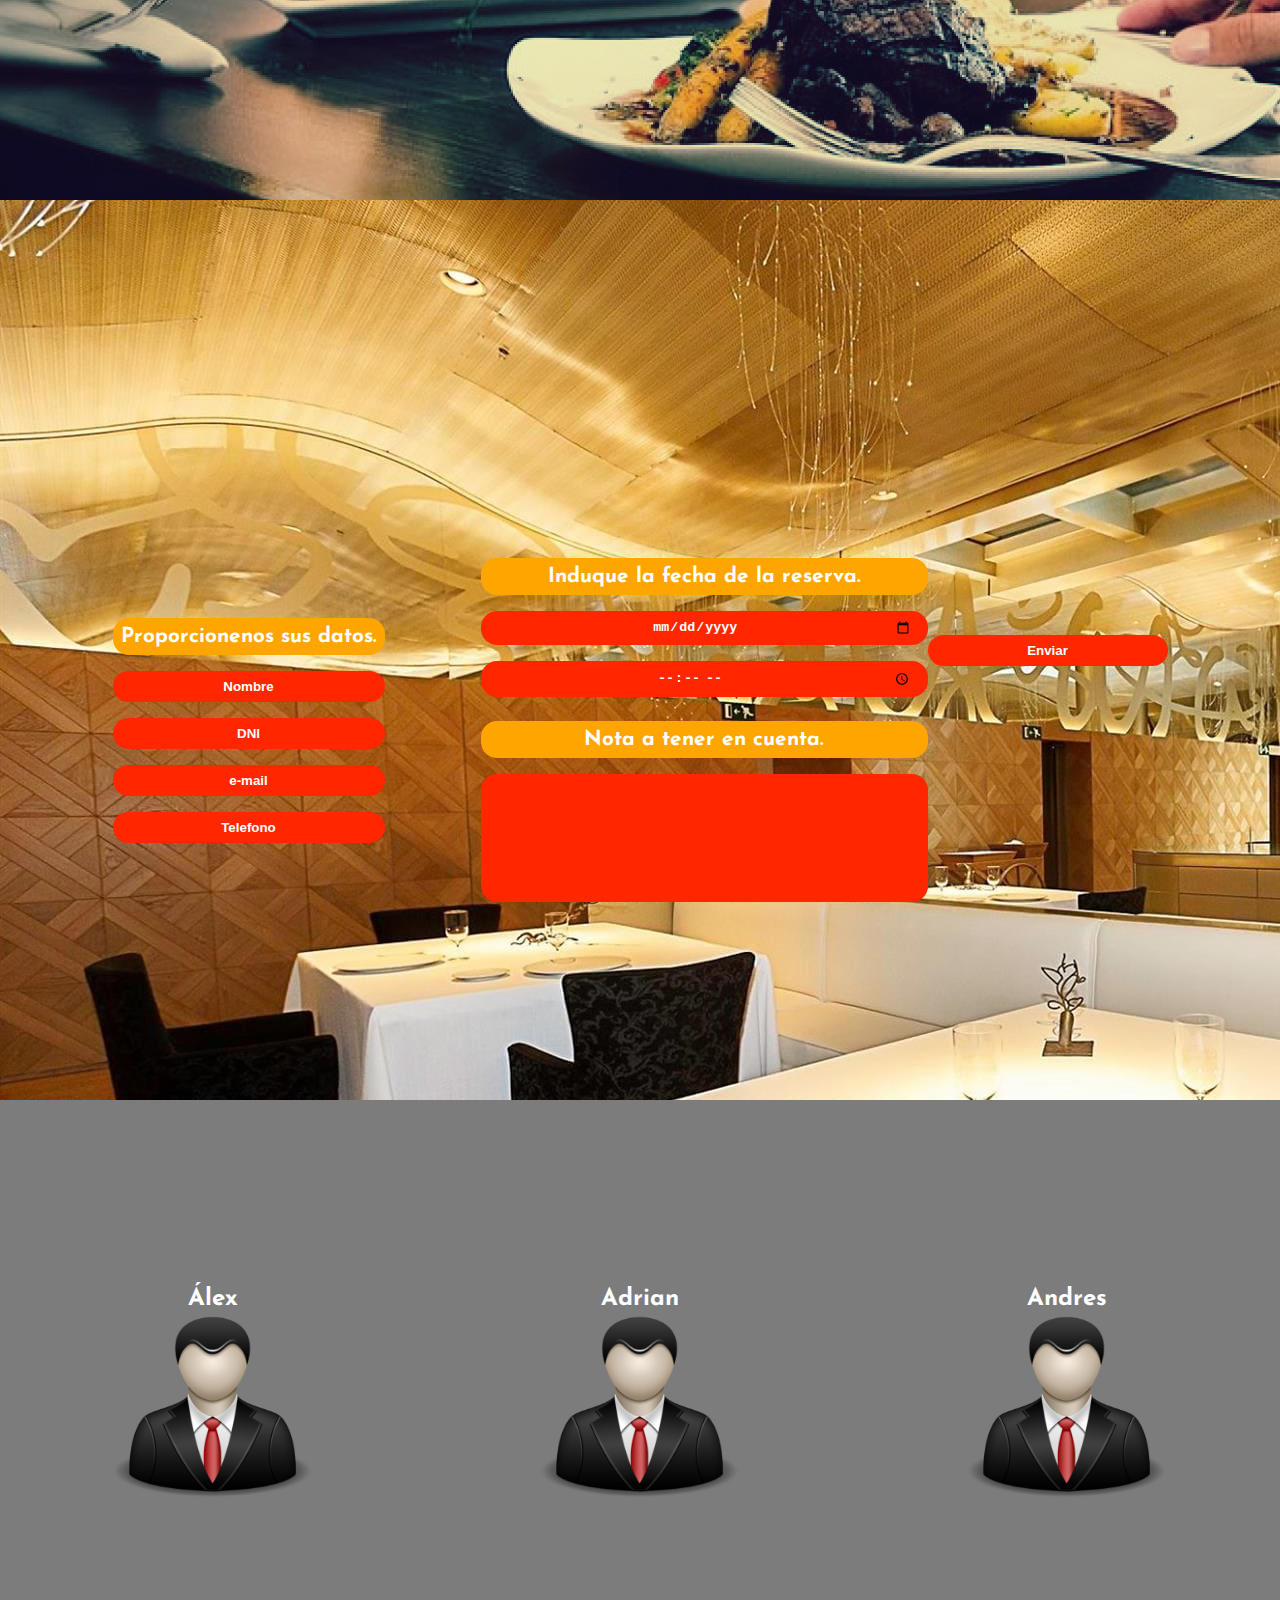
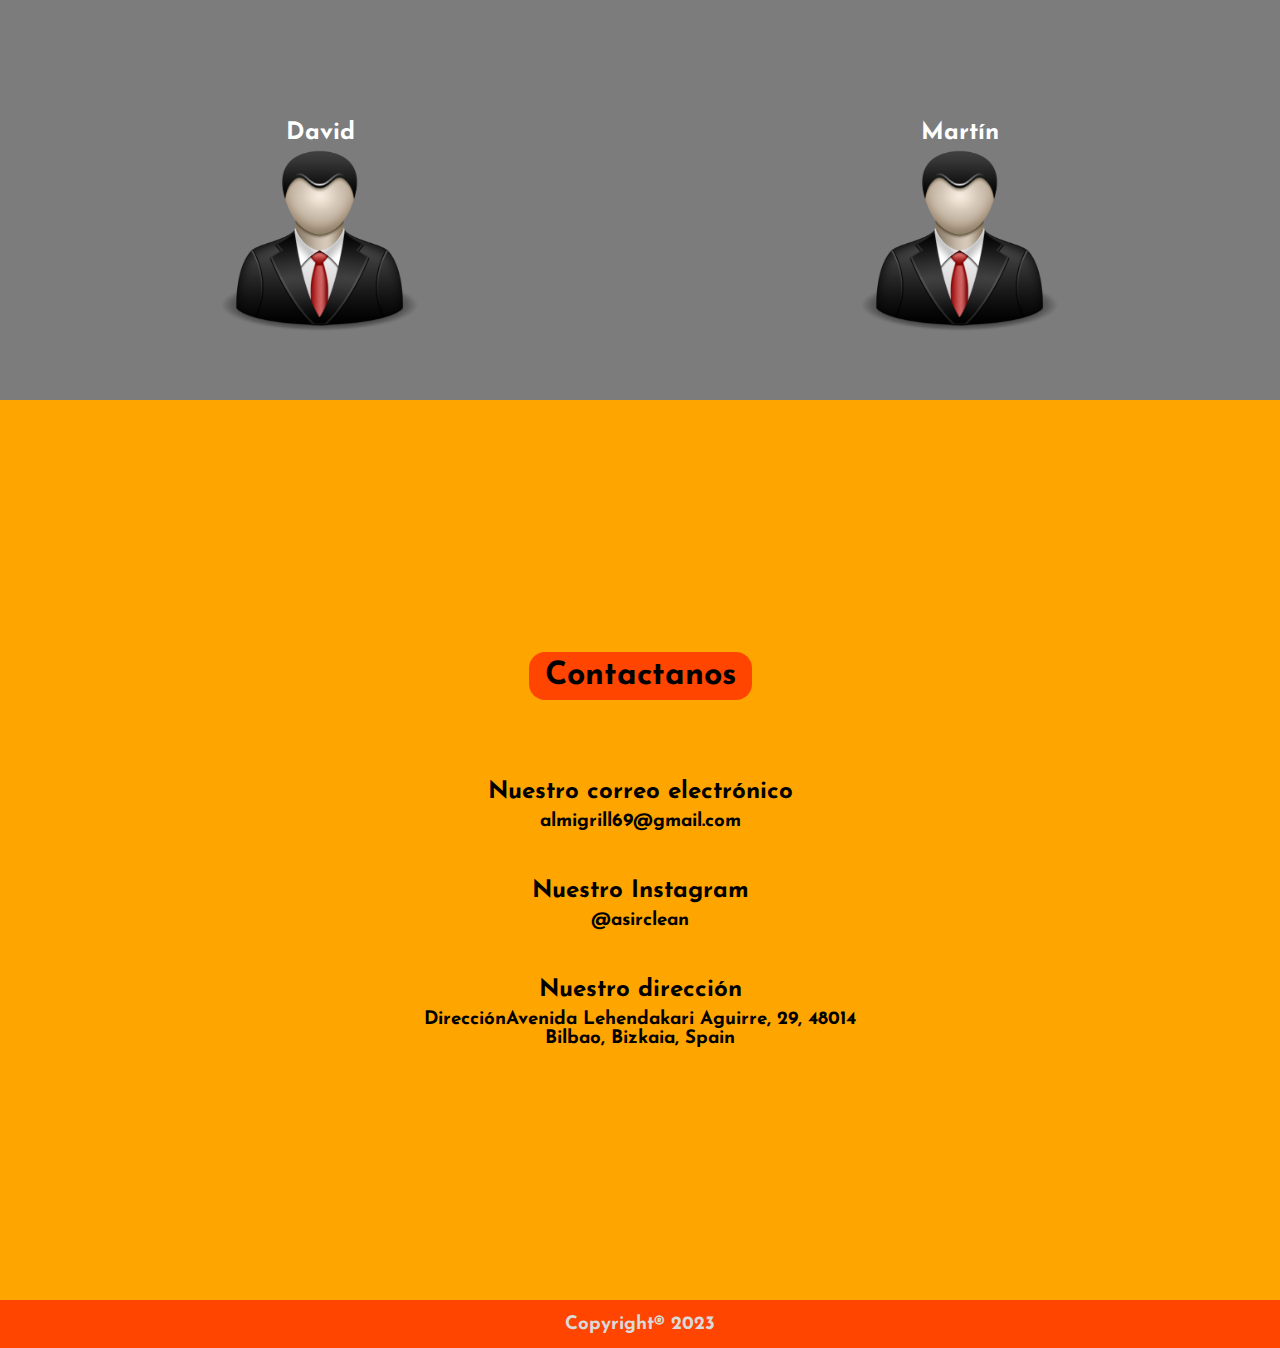
==== commit 460c44b2: "Update index.html" ====
--- a/restaurante/index.html
+++ b/restaurante/index.html
@@ -46,7 +46,7 @@
 <!--Menus carta Andres-->
     <div id="carta">
         <div id="menus">
-            <h2 class="titulo_menus">Menu 1</h2>
+            <h2 class="titulo_menus">Menu</h2>
             <div id="menu_1">
                 <ul>
                     <li>Croquetas de Jamon 8,00€</li>
--- a/restaurante/css/style.css
+++ b/restaurante/css/style.css
@@ -83,6 +83,7 @@
     flex-direction: column;
     justify-content: center;
     padding: 5rem;
+    text-align: center;
 }
 
 /* Menus */
@@ -273,4 +274,51 @@
 
 #copy {
     color: rgb(218, 218, 218);
-}+}
+
+@media screen and (max-width: 600px) {
+    /* Menu */
+    #menu {
+        display: flex;
+        justify-content: space-around;
+        background-color: black;
+        padding-bottom: 0.4rem;
+    }
+        
+        .referencias {
+            font-size:x-small;
+
+        }
+
+            /* Menus */
+    .titulo_menus {
+        font-size: small;
+    }
+
+    #menu_1, #menu_2 {
+        width: 15rem;
+        font-size: small;
+        }
+
+        /* Reserva */
+    #nombre_apellido {
+        margin-right: 0;
+        margin-top: 9rem;
+    }
+
+    #fecha {
+        margin-left: 0;
+        margin-top: 2rem;
+    }
+
+        /* Sobre nosotros */
+    #padre_nosotros {
+        height: auto;
+    }
+
+    #integrantes {
+        flex: 100%;
+        padding-top: 5rem;
+        padding-bottom: 5rem;
+    }
+}
